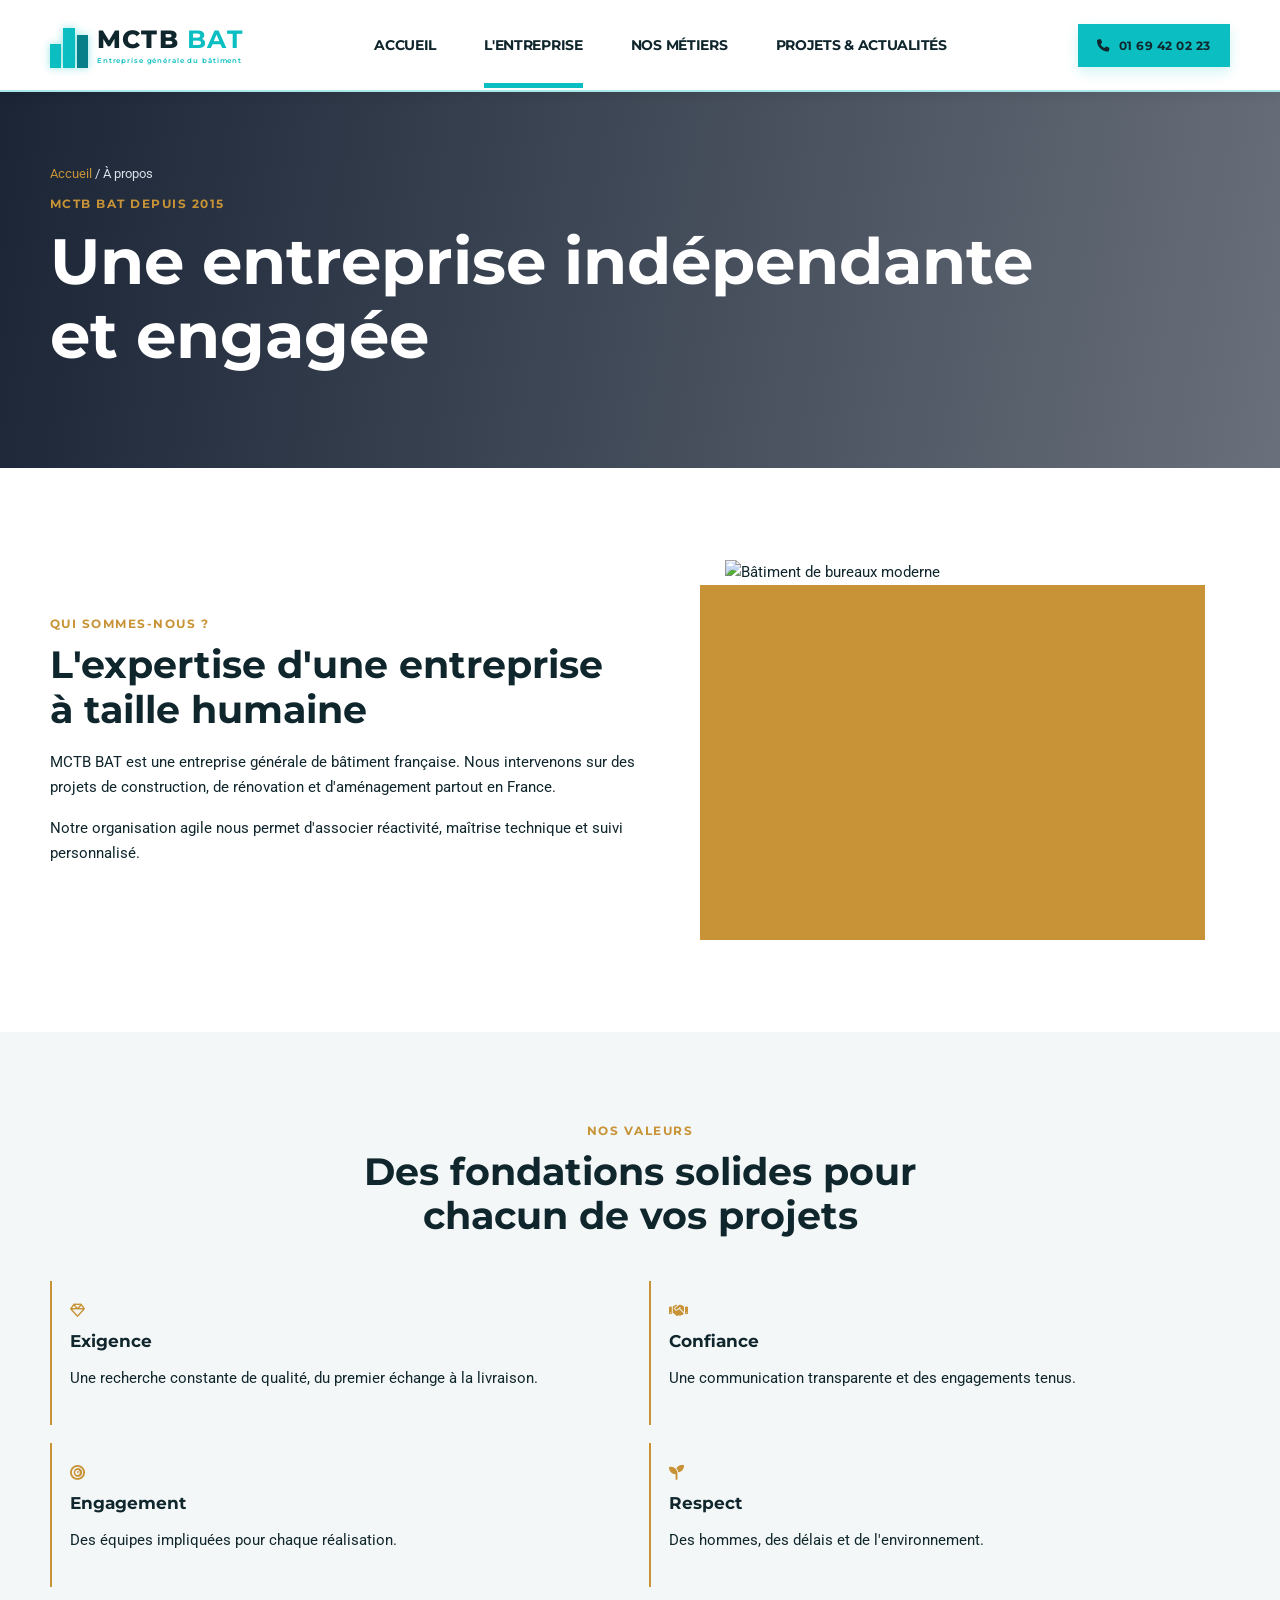
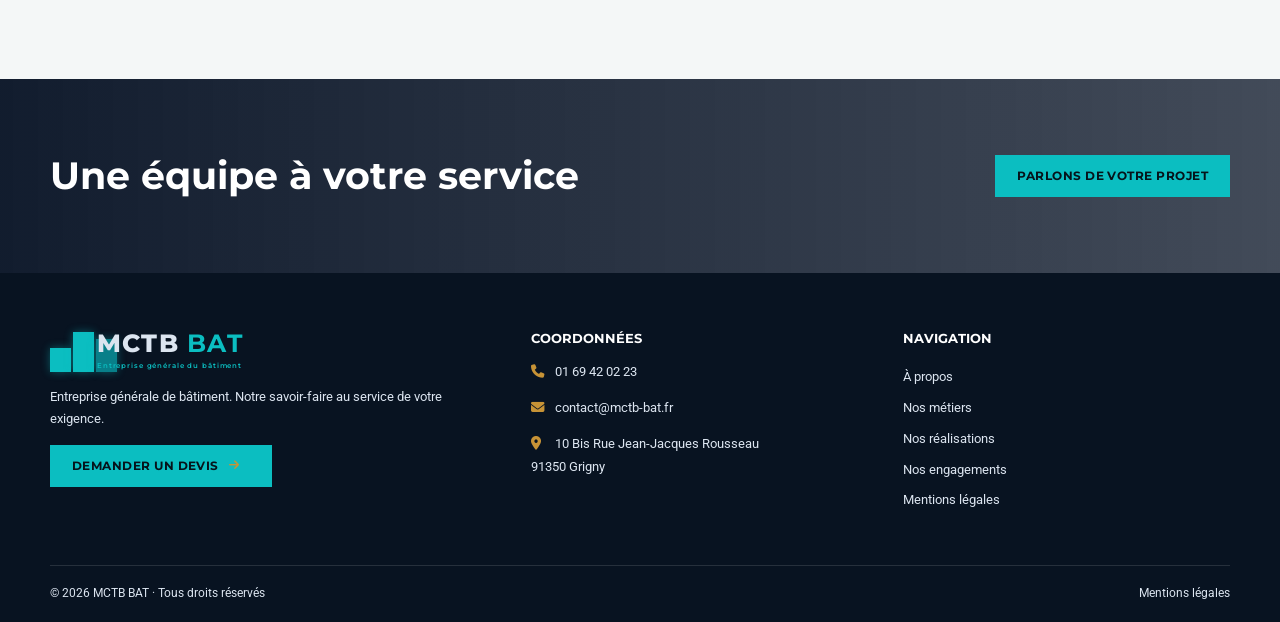
==== a-propos.html @ 72ede89d "mon premier commit" ====
<!doctype html><html lang="fr"><head><meta charset="utf-8"><meta name="viewport" content="width=device-width,initial-scale=1"><title>À propos | MCTB BAT</title><link href="https://fonts.googleapis.com/css2?family=Montserrat:wght@500;600;700;800&family=Roboto:wght@400;500;700&display=swap" rel="stylesheet"><link rel="stylesheet" href="https://cdnjs.cloudflare.com/ajax/libs/font-awesome/6.5.2/css/all.min.css"><link rel="stylesheet" href="assets/css/style.css"></head><body data-page="a-propos.html"><div data-header></div><main><section class="page-hero"><div class="container"><p class="breadcrumb"><a href="index.html">Accueil</a> / À propos</p><span class="eyebrow">MCTB BAT depuis 2015</span><h1>Une entreprise indépendante<br>et engagée</h1></div></section><section class="section"><div class="container intro reveal"><div><span class="eyebrow">Qui sommes-nous ?</span><h2>L'expertise d'une entreprise à taille humaine</h2><p>MCTB BAT est une entreprise générale de bâtiment française. Nous intervenons sur des projets de construction, de rénovation et d'aménagement partout en France.</p><p>Notre organisation agile nous permet d'associer réactivité, maîtrise technique et suivi personnalisé.</p></div><div class="photo-frame"><img src="https://images.unsplash.com/photo-1486406146926-c627a92ad1ab?auto=format&fit=crop&w=900&q=80" alt="Bâtiment de bureaux moderne"></div></div></section><section class="section alt"><div class="container"><div class="section-head"><span class="eyebrow">Nos valeurs</span><h2>Des fondations solides pour chacun de vos projets</h2></div><div class="values reveal"><article class="value"><i class="fa-regular fa-gem"></i><h3>Exigence</h3><p>Une recherche constante de qualité, du premier échange à la livraison.</p></article><article class="value"><i class="fa-solid fa-handshake"></i><h3>Confiance</h3><p>Une communication transparente et des engagements tenus.</p></article><article class="value"><i class="fa-solid fa-bullseye"></i><h3>Engagement</h3><p>Des équipes impliquées pour chaque réalisation.</p></article><article class="value"><i class="fa-solid fa-seedling"></i><h3>Respect</h3><p>Des hommes, des délais et de l'environnement.</p></article></div></div></section><section class="cta"><div class="container cta-wrap"><h2>Une équipe à votre service</h2><a class="btn primary" href="contact.html">Parlons de votre projet</a></div></section></main><div data-footer></div><script src="assets/js/app.js"></script></body></html>
---- assets/css/style.css ----
:root{--navy:#06131a;--blue:#0bbec1;--gold:#c79336;--white:#fff;--light:#f4f7f7;--ink:#10262d;--muted:#607176;--line:#dce6e6;--shadow:0 15px 35px rgba(3,22,29,.12)}*{box-sizing:border-box}html{scroll-behavior:smooth}body{margin:0;color:var(--ink);font:15px/1.7 Roboto,Arial,sans-serif;background:#fff}h1,h2,h3,h4,.brand{font-family:Montserrat,Arial,sans-serif;line-height:1.16}h1{font-size:clamp(2.3rem,5vw,4.8rem);margin:.2em 0 .36em}h2{font-size:clamp(1.75rem,3vw,2.8rem);margin:.1em 0 .45em}h3{font-size:1.08rem;margin:.4em 0}a{color:inherit;text-decoration:none}img{max-width:100%;display:block}.container{width:min(1180px,calc(100% - 40px));margin:auto}.eyebrow{display:block;color:var(--gold);font:700 .72rem Montserrat;letter-spacing:.13em;text-transform:uppercase;margin-bottom:12px}.section{padding:92px 0}.section.alt{background:var(--light)}.section-head{max-width:660px;margin:0 auto 42px;text-align:center}.btn{display:inline-flex;align-items:center;gap:10px;padding:13px 21px;border:1px solid transparent;font:700 .72rem Montserrat;letter-spacing:.04em;text-transform:uppercase;cursor:pointer;transition:.25s}.btn:hover{transform:translateY(-3px);box-shadow:0 10px 20px rgba(0,0,0,.18)}.btn.primary{background:var(--blue);color:var(--navy)}.btn.outline{border-color:var(--gold);color:#fff}.btn.dark{border-color:var(--blue);color:var(--navy)}
.site-header{position:fixed;z-index:20;top:0;width:100%;height:76px;background:#fff;box-shadow:0 3px 16px rgba(3,22,29,.1)}.nav-wrap{height:100%;display:flex;align-items:center;justify-content:space-between;gap:18px}.brand{display:flex;align-items:center;gap:9px;font-size:1.3rem;font-weight:800;white-space:nowrap;letter-spacing:.05em}.brand-mark{width:32px;height:38px;display:grid;grid-template-columns:repeat(3,1fr);gap:2px;align-items:end}.brand-mark i{display:block;background:var(--blue);box-shadow:0 0 8px rgba(11,190,193,.42)}.brand-mark i:nth-child(1){height:19px}.brand-mark i:nth-child(2){height:33px}.brand-mark i:nth-child(3){height:27px;background:#087f89}.brand b{color:var(--blue)}.brand small{display:block;color:var(--blue);font:600 .38rem Montserrat;letter-spacing:.13em;margin-top:3px}.nav-links{display:flex;align-items:center;gap:21px;font:700 .59rem Montserrat;text-transform:uppercase}.nav-links a{padding:28px 0 25px;border-bottom:3px solid transparent}.nav-links a.active{border-color:var(--blue)}.header-phone{background:var(--blue);padding:10px 13px;font:700 .65rem Montserrat;white-space:nowrap}.nav-toggle{display:none;border:0;background:transparent;font-size:1.5rem;color:var(--navy)}
.site-header{height:92px;border-bottom:2px solid rgba(11,190,193,.35);box-shadow:0 2px 12px rgba(3,22,29,.08)}.nav-wrap{gap:30px}.brand{font-size:1.55rem}.brand-mark{width:38px;height:45px}.brand-mark i:nth-child(1){height:24px}.brand-mark i:nth-child(2){height:40px}.brand-mark i:nth-child(3){height:33px}.brand small{font-size:.42rem}.nav-links{flex:1;justify-content:center;gap:48px;font-size:.9rem;letter-spacing:-.02em}.nav-links a{padding:34px 0 29px;border-bottom-width:5px}.header-phone{padding:14px 19px;font-size:.78rem;letter-spacing:.04em;box-shadow:0 5px 12px rgba(11,190,193,.18)}.header-phone i{margin-right:6px}.hero{padding-top:92px}.page-hero{padding-top:166px}@media(max-width:1000px){.nav-links{gap:22px;font-size:.72rem}}@media(max-width:680px){.site-header{height:66px}.hero{padding-top:66px}.page-hero{padding-top:125px}}
.hero{position:relative;isolation:isolate;min-height:800px;padding-top:76px;display:flex;align-items:center;overflow:hidden;color:#fff;background:#0D182A}.hero:before{content:'';position:absolute;z-index:-1;inset:0;background:linear-gradient(90deg,rgba(7,17,30,.96) 0%,rgba(7,17,30,.82) 38%,rgba(7,17,30,.24) 72%),var(--hero-image) center/cover;transition:.55s}.hero-content{max-width:760px;padding-bottom:80px}.hero h1{font-size:clamp(3.2rem,5.8vw,6rem);letter-spacing:-.05em}.hero p{max-width:580px;color:#e8edf5;font-size:1.18rem}.hero .accent{color:var(--gold)}.hero-actions{display:flex;gap:18px;flex-wrap:wrap;margin-top:30px}.stats{background:var(--navy);color:#fff}.stats-grid{display:grid;grid-template-columns:repeat(4,1fr)}.stat{padding:25px;border-right:1px solid rgba(255,255,255,.16);display:flex;gap:14px;align-items:center}.stat i{color:var(--gold);font-size:1.45rem}.stat strong{display:block;font:800 .84rem Montserrat}.stat span{font-size:.76rem;color:#c8d1dc}.hero+.stats{margin-top:-132px;position:relative;z-index:2;background:transparent}.hero+.stats .stat{margin:0 8px;min-height:120px;border:1px solid rgba(255,255,255,.35);border-radius:16px;background:rgba(13,24,42,.86);backdrop-filter:blur(6px)}
.intro{display:grid;grid-template-columns:1.05fr .95fr;gap:65px;align-items:center}.photo-frame{position:relative;padding:0 0 25px 25px}.photo-frame:before{content:'';position:absolute;inset:25px 25px 0 0;background:var(--gold);z-index:-1}.photo-frame img{width:100%;height:355px;object-fit:cover}.cards{display:grid;grid-template-columns:repeat(3,1fr);gap:20px}.service-card{min-height:245px;padding:28px 22px;border:1px solid var(--line);background:#fff;transition:.25s}.service-card:hover{transform:translateY(-7px);box-shadow:var(--shadow);border-color:var(--gold)}.service-card i{font-size:2rem;color:var(--gold)}.service-card p,.project-card p{font-size:.87rem;color:var(--muted)}.project-grid{display:grid;grid-template-columns:repeat(3,1fr);gap:22px}.project-card{background:#fff;box-shadow:0 5px 18px rgba(13,24,42,.08);overflow:hidden}.project-card img{width:100%;height:220px;object-fit:cover;transition:.4s}.project-card:hover img{transform:scale(1.05)}.project-card .project-copy{padding:19px}.tag{font:700 .62rem Montserrat;letter-spacing:.08em;text-transform:uppercase;color:var(--gold)}.project-card h3{font-size:1rem}.inline-link{font:700 .72rem Montserrat;text-transform:uppercase;color:var(--navy)}.inline-link i{color:var(--gold);margin-left:4px}.commitments{display:grid;grid-template-columns:repeat(4,1fr);gap:25px}.commitment{text-align:center}.commitment i{font-size:1.8rem;color:var(--gold)}.commitment p{font-size:.86rem;color:var(--muted)}.cta{background:linear-gradient(90deg,rgba(13,24,42,.98),rgba(13,24,42,.78)),url('https://images.unsplash.com/photo-1541888946425-d81bb19240f5?auto=format&fit=crop&w=1800&q=80') center/cover;color:#fff;padding:75px 0}.cta-wrap{display:flex;align-items:center;justify-content:space-between;gap:30px}.cta h2{margin:0;max-width:650px}
.about-showcase{padding:110px 0 0;background:#fff}.about-showcase .intro{padding-bottom:85px;grid-template-columns:.9fr 1.1fr;gap:72px}.about-copy{max-width:510px}.about-copy h2{font-size:clamp(2.3rem,3.6vw,4rem);letter-spacing:-.05em}.about-copy p{font-size:1.18rem;max-width:465px;margin:25px 0 32px}.about-visuals{position:relative;min-height:500px;padding:25px 35px 0 0}.about-visuals:before{content:'';position:absolute;inset:0 0 0 30px;border:2px solid var(--gold);z-index:0}.about-main-photo{position:relative;z-index:1;height:435px;background:var(--navy);padding:24px 0 0 24px}.about-main-photo img{width:100%;height:100%;object-fit:cover}.about-detail-photo{position:absolute;z-index:2;right:-55px;bottom:0;width:200px;height:275px;object-fit:cover;border:7px solid #fff}.about-proof-band{background:var(--navy);color:#fff}.about-proofs{display:grid;grid-template-columns:repeat(3,1fr);padding:25px 0}.about-proofs>div{display:flex;justify-content:center;align-items:center;gap:22px;border-right:1px solid var(--gold)}.about-proofs>div:last-child{border:0}.about-proofs i{font-size:2.5rem;color:var(--gold)}.about-proofs span{text-transform:uppercase;font:500 1rem Montserrat;letter-spacing:.06em}.about-proofs b{display:block;font-size:1.45rem}.cards{display:grid;grid-template-columns:repeat(3,1fr);gap:20px}.service-card{min-height:245px;padding:28px 22px;border:1px solid var(--line);background:#fff;transition:.25s}
.expertise-section{background:var(--light)}.expertise-heading{display:flex;justify-content:space-between;align-items:end;gap:50px;margin-bottom:42px}.expertise-heading h2{font-size:clamp(2.2rem,3.4vw,3.7rem);letter-spacing:-.05em}.expertise-heading p{max-width:370px;margin:0 0 10px;color:var(--muted)}.expertise-grid{display:grid;grid-template-columns:repeat(3,1fr);gap:18px}.expertise-card{position:relative;min-height:440px;overflow:hidden;color:#fff;background:var(--navy);isolation:isolate}.expertise-card:before{content:'';position:absolute;inset:0;z-index:-1;background:linear-gradient(0deg,rgba(7,17,30,.94),rgba(7,17,30,.05) 75%)}.expertise-card img{position:absolute;inset:0;z-index:-2;width:100%;height:100%;object-fit:cover;transition:transform .55s}.expertise-card:hover img{transform:scale(1.08)}.expertise-card>div{position:absolute;bottom:0;padding:28px}.expertise-card span{font:700 .75rem Montserrat;color:var(--gold);letter-spacing:.1em}.expertise-card h3{font-size:1.6rem}.expertise-card p{min-height:50px;margin:0 0 17px;font-size:.9rem}.expertise-card b{font:700 .7rem Montserrat;text-transform:uppercase;letter-spacing:.06em}.expertise-card b i{color:var(--gold);margin-left:8px}.expertise-action{text-align:center;margin-top:35px}
.page-hero{padding:150px 0 72px;background:linear-gradient(100deg,rgba(13,24,42,.95),rgba(13,24,42,.62)),url('https://images.unsplash.com/photo-1486406146926-c627a92ad1ab?auto=format&fit=crop&w=1800&q=80') center/cover;color:white}.breadcrumb{font-size:.8rem;color:#d8e0ea}.breadcrumb a{color:var(--gold)}.split{display:grid;grid-template-columns:1fr 1fr;gap:60px;align-items:start}.values{display:grid;grid-template-columns:1fr 1fr;gap:18px}.value{padding:18px;border-left:2px solid var(--gold);background:var(--light)}.value i{color:var(--gold)}.filter-bar{display:flex;flex-wrap:wrap;justify-content:center;gap:8px;margin-bottom:35px}.filter-bar button{border:0;background:#fff;padding:9px 13px;font:700 .65rem Montserrat;text-transform:uppercase;cursor:pointer}.filter-bar button.active,.filter-bar button:hover{background:var(--gold)}.large-project{display:grid;grid-template-columns:1.15fr .85fr;gap:45px}.large-project>img{width:100%;height:440px;object-fit:cover}.detail-list{list-style:none;padding:0;border-top:1px solid var(--line)}.detail-list li{padding:12px 0;border-bottom:1px solid var(--line);display:flex;justify-content:space-between}.detail-list b{font-family:Montserrat}.article-grid{display:grid;grid-template-columns:repeat(3,1fr);gap:22px}.article{border:1px solid var(--line);background:#fff}.article img{height:190px;width:100%;object-fit:cover}.article div{padding:20px}.article time{font-size:.72rem;color:var(--gold);font-weight:700}.contact-grid{display:grid;grid-template-columns:.8fr 1.2fr;gap:35px}.contact-info{background:var(--navy);padding:38px;color:#fff}.contact-info a,.contact-info p{display:block;border-bottom:1px solid rgba(255,255,255,.15);padding:14px 0;margin:0}.contact-info i{color:var(--gold);width:24px}.contact-form{padding:35px;background:var(--light)}.form-row{display:grid;grid-template-columns:1fr 1fr;gap:15px}.field{margin-bottom:14px}.field label{display:block;font:700 .7rem Montserrat;text-transform:uppercase;margin-bottom:5px}.field input,.field textarea{width:100%;padding:12px;border:1px solid #d8dde5;background:white;font:inherit}.field textarea{min-height:120px;resize:vertical}.form-message{margin:12px 0 0;color:#297b45;font-weight:700}.map{background:linear-gradient(rgba(13,24,42,.52),rgba(13,24,42,.52)),url('https://images.unsplash.com/photo-1558618666-fcd25c85cd64?auto=format&fit=crop&w=1800&q=80') center/cover;color:#fff;text-align:center;padding:100px 25px}.legal h2{font-size:1.4rem;margin-top:38px}.legal p{color:#586579}
.site-footer{background:#081321;color:#dce5f0}.footer-top{padding:54px 0 34px;display:grid;grid-template-columns:1.2fr .9fr .9fr;gap:45px}.site-footer h3{color:#fff;font-size:.8rem;text-transform:uppercase}.site-footer p,.site-footer li{font-size:.84rem}.site-footer ul{list-style:none;padding:0}.site-footer li{padding:4px 0}.site-footer i{color:var(--gold);width:21px}.footer-bottom{border-top:1px solid rgba(255,255,255,.12);padding:18px 0;display:flex;justify-content:space-between;font-size:.72rem}.reveal{opacity:0;transform:translateY(18px);transition:.6s}.reveal.visible{opacity:1;transform:none}
@media(max-width:900px){.nav-links{gap:12px;font-size:.52rem}.header-phone{display:none}.cards,.project-grid{grid-template-columns:repeat(2,1fr)}.stats-grid{grid-template-columns:repeat(2,1fr)}.commitments{grid-template-columns:repeat(2,1fr)}.footer-top{grid-template-columns:1fr 1fr}.large-project{gap:25px}}@media(max-width:680px){.site-header{height:66px}.nav-links{display:none;position:absolute;top:66px;left:0;right:0;background:#fff;padding:8px 20px;box-shadow:0 10px 15px rgba(0,0,0,.1)}.nav-links.open{display:flex;flex-direction:column;align-items:stretch}.nav-links a{padding:12px 0;border-bottom:1px solid var(--line)}.nav-toggle{display:block}.hero{padding-top:66px;min-height:650px}.section{padding:60px 0}.intro,.split,.large-project,.contact-grid{grid-template-columns:1fr;gap:32px}.cards,.project-grid,.article-grid{grid-template-columns:1fr}.stats-grid{grid-template-columns:1fr 1fr}.stat{padding:16px 10px}.cta-wrap,.footer-bottom{align-items:flex-start;flex-direction:column}.footer-top{grid-template-columns:1fr;gap:20px}.form-row{grid-template-columns:1fr}.page-hero{padding:125px 0 55px}.large-project>img{height:280px}.photo-frame img{height:280px}}
@media(max-width:900px){.about-showcase .intro{grid-template-columns:1fr;gap:45px}.about-copy{max-width:650px}.about-visuals{max-width:680px;width:calc(100% - 55px)}}@media(max-width:680px){.about-showcase{padding-top:70px}.about-showcase .intro{padding-bottom:55px}.about-copy h2{font-size:2.55rem}.about-copy p{font-size:1rem}.about-visuals{min-height:335px;width:calc(100% - 25px);padding:14px 20px 0 0}.about-main-photo{height:290px;padding:14px 0 0 14px}.about-detail-photo{width:115px;height:145px;right:-18px;border-width:4px}.about-proofs{grid-template-columns:1fr;padding:5px 0}.about-proofs>div{justify-content:flex-start;padding:16px 20px;border-right:0;border-bottom:1px solid rgba(246,166,35,.45)}.about-proofs>div:last-child{border-bottom:0}.about-proofs i{font-size:1.8rem}.about-proofs b{font-size:1.05rem}.about-proofs span{font-size:.72rem}}
@media(max-width:900px){.expertise-heading{align-items:start;flex-direction:column;gap:12px}.expertise-grid{grid-template-columns:1fr 1fr}.expertise-card:last-child{grid-column:1/-1;min-height:330px}}@media(max-width:680px){.expertise-grid{grid-template-columns:1fr}.expertise-card,.expertise-card:last-child{grid-column:auto;min-height:360px}.expertise-heading h2{font-size:2.45rem}}
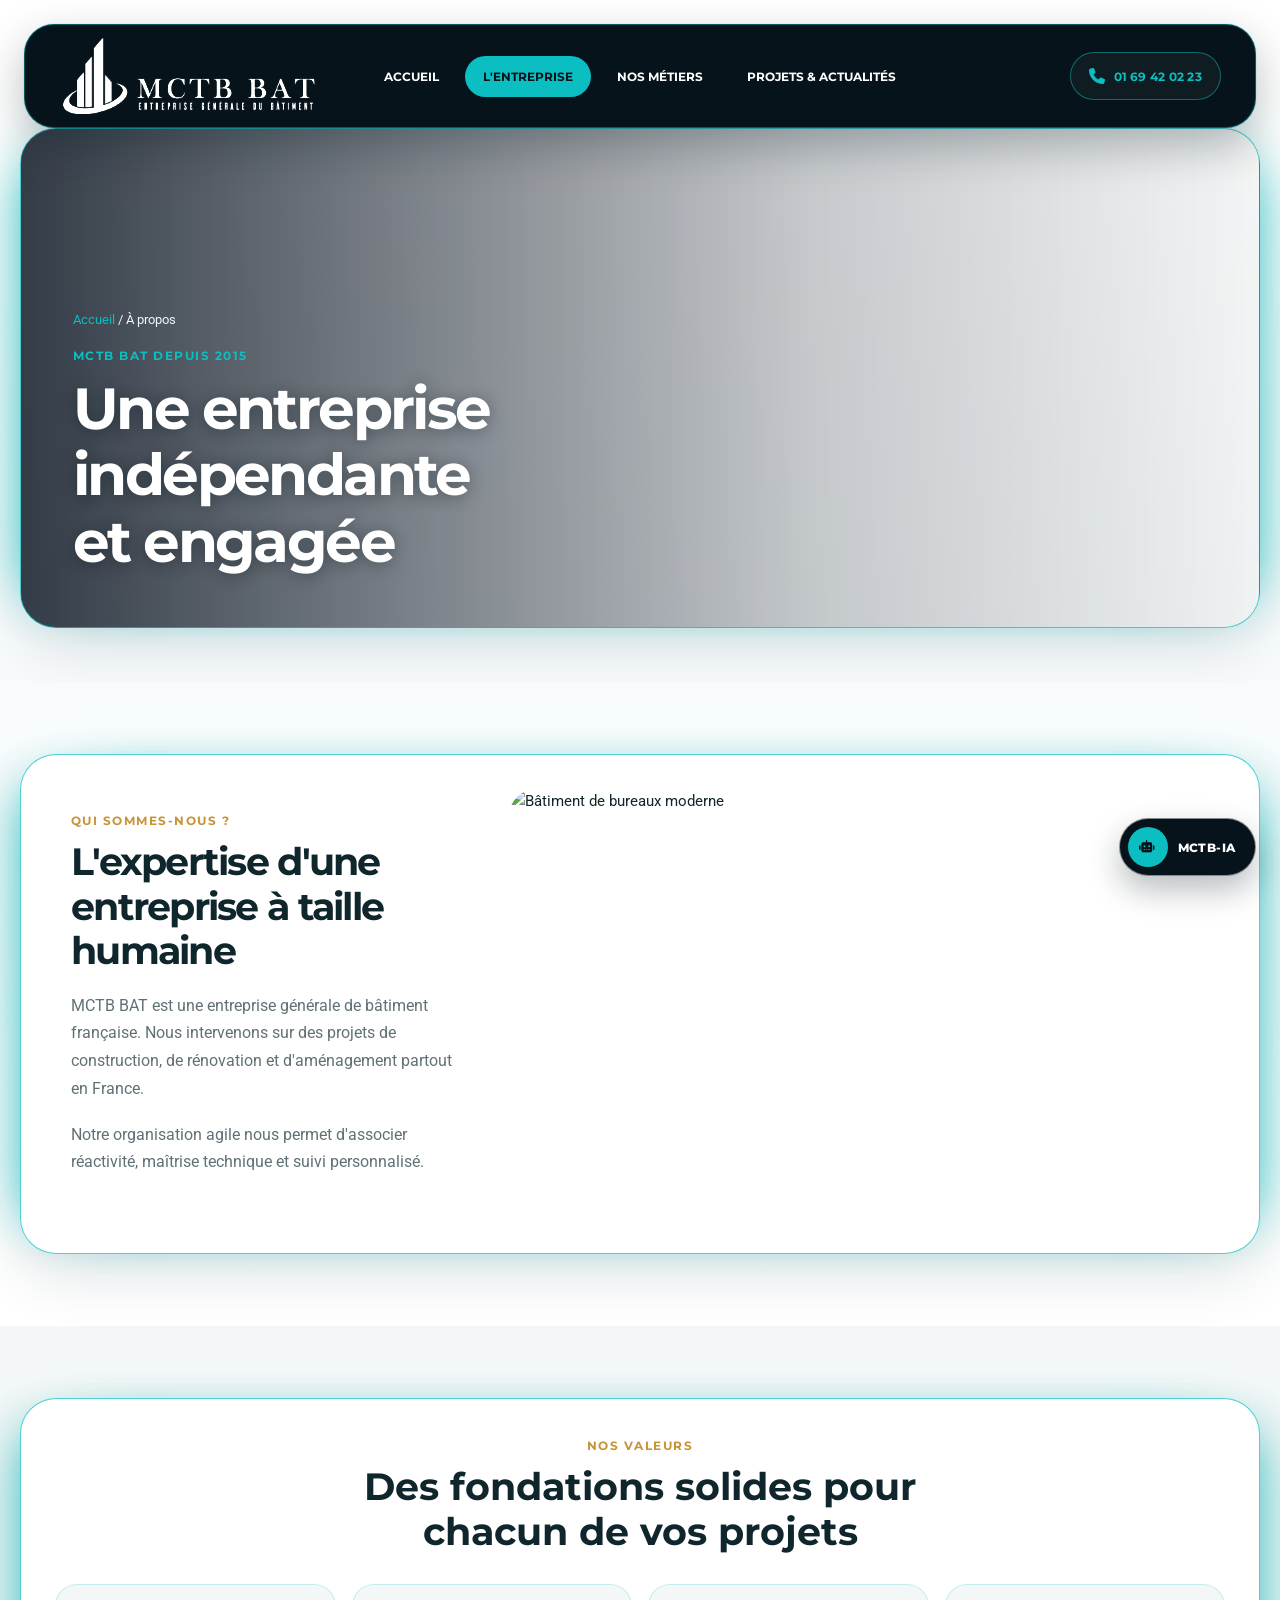
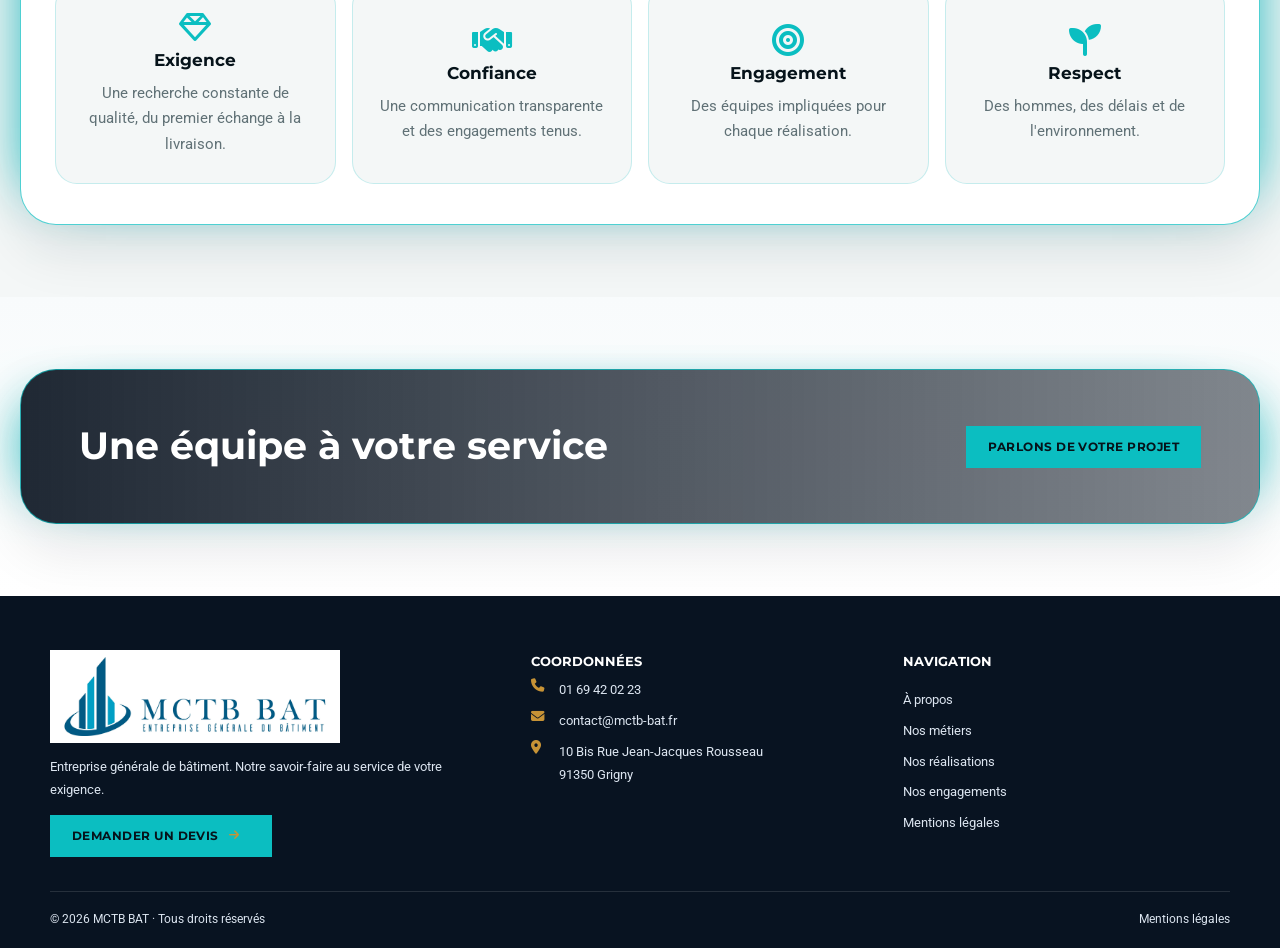
==== commit 524ffec6: "feat: modernize MCTB BAT responsive site" ====
--- a/a-propos.html
+++ b/a-propos.html
@@ -1 +1,77 @@
-<!doctype html><html lang="fr"><head><meta charset="utf-8"><meta name="viewport" content="width=device-width,initial-scale=1"><title>À propos | MCTB BAT</title><link href="https://fonts.googleapis.com/css2?family=Montserrat:wght@500;600;700;800&family=Roboto:wght@400;500;700&display=swap" rel="stylesheet"><link rel="stylesheet" href="https://cdnjs.cloudflare.com/ajax/libs/font-awesome/6.5.2/css/all.min.css"><link rel="stylesheet" href="assets/css/style.css"></head><body data-page="a-propos.html"><div data-header></div><main><section class="page-hero"><div class="container"><p class="breadcrumb"><a href="index.html">Accueil</a> / À propos</p><span class="eyebrow">MCTB BAT depuis 2015</span><h1>Une entreprise indépendante<br>et engagée</h1></div></section><section class="section"><div class="container intro reveal"><div><span class="eyebrow">Qui sommes-nous ?</span><h2>L'expertise d'une entreprise à taille humaine</h2><p>MCTB BAT est une entreprise générale de bâtiment française. Nous intervenons sur des projets de construction, de rénovation et d'aménagement partout en France.</p><p>Notre organisation agile nous permet d'associer réactivité, maîtrise technique et suivi personnalisé.</p></div><div class="photo-frame"><img src="https://images.unsplash.com/photo-1486406146926-c627a92ad1ab?auto=format&fit=crop&w=900&q=80" alt="Bâtiment de bureaux moderne"></div></div></section><section class="section alt"><div class="container"><div class="section-head"><span class="eyebrow">Nos valeurs</span><h2>Des fondations solides pour chacun de vos projets</h2></div><div class="values reveal"><article class="value"><i class="fa-regular fa-gem"></i><h3>Exigence</h3><p>Une recherche constante de qualité, du premier échange à la livraison.</p></article><article class="value"><i class="fa-solid fa-handshake"></i><h3>Confiance</h3><p>Une communication transparente et des engagements tenus.</p></article><article class="value"><i class="fa-solid fa-bullseye"></i><h3>Engagement</h3><p>Des équipes impliquées pour chaque réalisation.</p></article><article class="value"><i class="fa-solid fa-seedling"></i><h3>Respect</h3><p>Des hommes, des délais et de l'environnement.</p></article></div></div></section><section class="cta"><div class="container cta-wrap"><h2>Une équipe à votre service</h2><a class="btn primary" href="contact.html">Parlons de votre projet</a></div></section></main><div data-footer></div><script src="assets/js/app.js"></script></body></html>
+<!doctype html>
+<html lang="fr">
+<head>
+  <meta charset="utf-8">
+  <meta name="viewport" content="width=device-width,initial-scale=1">
+  <title>À propos | MCTB BAT</title>
+  <link href="https://fonts.googleapis.com/css2?family=Montserrat:wght@500;600;700;800&family=Roboto:wght@400;500;700&display=swap" rel="stylesheet">
+  <link rel="stylesheet" href="https://cdnjs.cloudflare.com/ajax/libs/font-awesome/6.5.2/css/all.min.css">
+  <link rel="stylesheet" href="assets/css/style.css?v=header-ai-palette-v3">
+</head>
+<body data-page="a-propos.html">
+  <div data-header></div>
+  <main>
+    <section class="page-hero company-hero">
+      <div class="container">
+        <p class="breadcrumb"><a href="index.html">Accueil</a> / À propos</p>
+        <span class="eyebrow">MCTB BAT depuis 2015</span>
+        <h1>Une entreprise indépendante<br>et engagée</h1>
+      </div>
+    </section>
+
+    <section class="section company-story">
+      <div class="container intro reveal company-story-card">
+        <div class="company-story-copy">
+          <span class="eyebrow">Qui sommes-nous ?</span>
+          <h2>L'expertise d'une entreprise à taille humaine</h2>
+          <p>MCTB BAT est une entreprise générale de bâtiment française. Nous intervenons sur des projets de construction, de rénovation et d'aménagement partout en France.</p>
+          <p>Notre organisation agile nous permet d'associer réactivité, maîtrise technique et suivi personnalisé.</p>
+        </div>
+        <div class="photo-frame">
+          <img src="https://images.unsplash.com/photo-1486406146926-c627a92ad1ab?auto=format&fit=crop&w=1800&q=90" alt="Bâtiment de bureaux moderne">
+        </div>
+      </div>
+    </section>
+
+    <section class="section alt company-values">
+      <div class="container">
+        <div class="section-head">
+          <span class="eyebrow">Nos valeurs</span>
+          <h2>Des fondations solides pour chacun de vos projets</h2>
+        </div>
+        <div class="values reveal">
+          <article class="value">
+            <i class="fa-regular fa-gem"></i>
+            <h3>Exigence</h3>
+            <p>Une recherche constante de qualité, du premier échange à la livraison.</p>
+          </article>
+          <article class="value">
+            <i class="fa-solid fa-handshake"></i>
+            <h3>Confiance</h3>
+            <p>Une communication transparente et des engagements tenus.</p>
+          </article>
+          <article class="value">
+            <i class="fa-solid fa-bullseye"></i>
+            <h3>Engagement</h3>
+            <p>Des équipes impliquées pour chaque réalisation.</p>
+          </article>
+          <article class="value">
+            <i class="fa-solid fa-seedling"></i>
+            <h3>Respect</h3>
+            <p>Des hommes, des délais et de l'environnement.</p>
+          </article>
+        </div>
+      </div>
+    </section>
+
+    <section class="cta company-cta">
+      <div class="container cta-wrap">
+        <h2>Une équipe à votre service</h2>
+        <a class="btn primary" href="contact.html">Parlons de votre projet</a>
+      </div>
+    </section>
+  </main>
+  <div data-footer></div>
+  <script src="assets/js/app.js?v=header-ai-palette-v3"></script>
+</body>
+</html>
--- a/assets/css/style.css
+++ b/assets/css/style.css
@@ -1,12 +1,979 @@
-:root{--navy:#06131a;--blue:#0bbec1;--gold:#c79336;--white:#fff;--light:#f4f7f7;--ink:#10262d;--muted:#607176;--line:#dce6e6;--shadow:0 15px 35px rgba(3,22,29,.12)}*{box-sizing:border-box}html{scroll-behavior:smooth}body{margin:0;color:var(--ink);font:15px/1.7 Roboto,Arial,sans-serif;background:#fff}h1,h2,h3,h4,.brand{font-family:Montserrat,Arial,sans-serif;line-height:1.16}h1{font-size:clamp(2.3rem,5vw,4.8rem);margin:.2em 0 .36em}h2{font-size:clamp(1.75rem,3vw,2.8rem);margin:.1em 0 .45em}h3{font-size:1.08rem;margin:.4em 0}a{color:inherit;text-decoration:none}img{max-width:100%;display:block}.container{width:min(1180px,calc(100% - 40px));margin:auto}.eyebrow{display:block;color:var(--gold);font:700 .72rem Montserrat;letter-spacing:.13em;text-transform:uppercase;margin-bottom:12px}.section{padding:92px 0}.section.alt{background:var(--light)}.section-head{max-width:660px;margin:0 auto 42px;text-align:center}.btn{display:inline-flex;align-items:center;gap:10px;padding:13px 21px;border:1px solid transparent;font:700 .72rem Montserrat;letter-spacing:.04em;text-transform:uppercase;cursor:pointer;transition:.25s}.btn:hover{transform:translateY(-3px);box-shadow:0 10px 20px rgba(0,0,0,.18)}.btn.primary{background:var(--blue);color:var(--navy)}.btn.outline{border-color:var(--gold);color:#fff}.btn.dark{border-color:var(--blue);color:var(--navy)}
-.site-header{position:fixed;z-index:20;top:0;width:100%;height:76px;background:#fff;box-shadow:0 3px 16px rgba(3,22,29,.1)}.nav-wrap{height:100%;display:flex;align-items:center;justify-content:space-between;gap:18px}.brand{display:flex;align-items:center;gap:9px;font-size:1.3rem;font-weight:800;white-space:nowrap;letter-spacing:.05em}.brand-mark{width:32px;height:38px;display:grid;grid-template-columns:repeat(3,1fr);gap:2px;align-items:end}.brand-mark i{display:block;background:var(--blue);box-shadow:0 0 8px rgba(11,190,193,.42)}.brand-mark i:nth-child(1){height:19px}.brand-mark i:nth-child(2){height:33px}.brand-mark i:nth-child(3){height:27px;background:#087f89}.brand b{color:var(--blue)}.brand small{display:block;color:var(--blue);font:600 .38rem Montserrat;letter-spacing:.13em;margin-top:3px}.nav-links{display:flex;align-items:center;gap:21px;font:700 .59rem Montserrat;text-transform:uppercase}.nav-links a{padding:28px 0 25px;border-bottom:3px solid transparent}.nav-links a.active{border-color:var(--blue)}.header-phone{background:var(--blue);padding:10px 13px;font:700 .65rem Montserrat;white-space:nowrap}.nav-toggle{display:none;border:0;background:transparent;font-size:1.5rem;color:var(--navy)}
-.site-header{height:92px;border-bottom:2px solid rgba(11,190,193,.35);box-shadow:0 2px 12px rgba(3,22,29,.08)}.nav-wrap{gap:30px}.brand{font-size:1.55rem}.brand-mark{width:38px;height:45px}.brand-mark i:nth-child(1){height:24px}.brand-mark i:nth-child(2){height:40px}.brand-mark i:nth-child(3){height:33px}.brand small{font-size:.42rem}.nav-links{flex:1;justify-content:center;gap:48px;font-size:.9rem;letter-spacing:-.02em}.nav-links a{padding:34px 0 29px;border-bottom-width:5px}.header-phone{padding:14px 19px;font-size:.78rem;letter-spacing:.04em;box-shadow:0 5px 12px rgba(11,190,193,.18)}.header-phone i{margin-right:6px}.hero{padding-top:92px}.page-hero{padding-top:166px}@media(max-width:1000px){.nav-links{gap:22px;font-size:.72rem}}@media(max-width:680px){.site-header{height:66px}.hero{padding-top:66px}.page-hero{padding-top:125px}}
-.hero{position:relative;isolation:isolate;min-height:800px;padding-top:76px;display:flex;align-items:center;overflow:hidden;color:#fff;background:#0D182A}.hero:before{content:'';position:absolute;z-index:-1;inset:0;background:linear-gradient(90deg,rgba(7,17,30,.96) 0%,rgba(7,17,30,.82) 38%,rgba(7,17,30,.24) 72%),var(--hero-image) center/cover;transition:.55s}.hero-content{max-width:760px;padding-bottom:80px}.hero h1{font-size:clamp(3.2rem,5.8vw,6rem);letter-spacing:-.05em}.hero p{max-width:580px;color:#e8edf5;font-size:1.18rem}.hero .accent{color:var(--gold)}.hero-actions{display:flex;gap:18px;flex-wrap:wrap;margin-top:30px}.stats{background:var(--navy);color:#fff}.stats-grid{display:grid;grid-template-columns:repeat(4,1fr)}.stat{padding:25px;border-right:1px solid rgba(255,255,255,.16);display:flex;gap:14px;align-items:center}.stat i{color:var(--gold);font-size:1.45rem}.stat strong{display:block;font:800 .84rem Montserrat}.stat span{font-size:.76rem;color:#c8d1dc}.hero+.stats{margin-top:-132px;position:relative;z-index:2;background:transparent}.hero+.stats .stat{margin:0 8px;min-height:120px;border:1px solid rgba(255,255,255,.35);border-radius:16px;background:rgba(13,24,42,.86);backdrop-filter:blur(6px)}
+:root{--navy:#06131a;--blue:#0bbec1;--gold:#c79336;--white:#fff;--light:#f4f7f7;--ink:#10262d;--muted:#607176;--line:#dce6e6;--shadow:0 15px 35px rgba(3,22,29,.12)}*{box-sizing:border-box}html{scroll-behavior:smooth}body{margin:0;overflow-x:hidden;color:var(--ink);font:15px/1.7 Roboto,Arial,sans-serif;background:#fff}h1,h2,h3,h4,.brand{font-family:Montserrat,Arial,sans-serif;line-height:1.16}h1{font-size:clamp(2.3rem,5vw,4.8rem);margin:.2em 0 .36em}h2{font-size:clamp(1.75rem,3vw,2.8rem);margin:.1em 0 .45em}h3{font-size:1.08rem;margin:.4em 0}a{color:inherit;text-decoration:none}img{max-width:100%;display:block}.container{width:min(1180px,calc(100% - 40px));margin:auto}.eyebrow{display:block;color:var(--gold);font:700 .72rem Montserrat;letter-spacing:.13em;text-transform:uppercase;margin-bottom:12px}.section{padding:92px 0}.section.alt{background:var(--light)}.section-head{max-width:660px;margin:0 auto 42px;text-align:center}.btn{display:inline-flex;align-items:center;gap:10px;padding:13px 21px;border:1px solid transparent;font:700 .72rem Montserrat;letter-spacing:.04em;text-transform:uppercase;cursor:pointer;transition:.25s}.btn:hover{transform:translateY(-3px);box-shadow:0 10px 20px rgba(0,0,0,.18)}.btn.primary{background:var(--blue);color:var(--navy)}.btn.outline{border-color:var(--gold);color:#fff}.btn.dark{border-color:var(--blue);color:var(--navy)}
+.site-header{position:fixed;z-index:20;top:0;width:100%;height:76px;background:#fff;box-shadow:0 3px 16px rgba(3,22,29,.1)}.nav-wrap{height:100%;display:flex;align-items:center;justify-content:space-between;gap:18px}.brand{display:flex;align-items:center;flex:0 0 auto}.brand-logo{display:block;width:245px;height:auto}.nav-links{display:flex;align-items:center;gap:21px;font:700 .59rem Montserrat;text-transform:uppercase}.nav-links a{padding:28px 0 25px;border-bottom:3px solid transparent}.nav-links a.active{border-color:var(--blue)}.header-phone{background:var(--blue);padding:10px 13px;font:700 .65rem Montserrat;white-space:nowrap}.nav-toggle{display:none;border:0;background:transparent;font-size:1.5rem;color:var(--navy)}
+.site-header{height:92px;border-bottom:2px solid rgba(11,190,193,.35);box-shadow:0 2px 12px rgba(3,22,29,.08)}.nav-wrap{gap:30px}.nav-links{flex:1;justify-content:center;gap:48px;font-size:.9rem;letter-spacing:-.02em}.nav-links a{padding:34px 0 29px;border-bottom-width:5px}.header-phone{padding:14px 19px;font-size:.78rem;letter-spacing:.04em;box-shadow:0 5px 12px rgba(11,190,193,.18)}.header-phone i{margin-right:6px}.hero{padding-top:92px}.page-hero{padding-top:166px}@media(max-width:1000px){.brand-logo{width:210px}.nav-links{gap:22px;font-size:.72rem}}@media(max-width:680px){.site-header{height:66px}.brand-logo{width:185px}.hero{padding-top:66px}.page-hero{padding-top:125px}}
+.hero{position:relative;isolation:isolate;min-height:800px;padding-top:76px;display:flex;align-items:center;overflow:hidden;color:#fff;background:#0D182A}.hero:before{content:'';position:absolute;z-index:-1;inset:0;background:linear-gradient(90deg,rgba(7,17,30,.96) 0%,rgba(7,17,30,.82) 38%,rgba(7,17,30,.24) 72%),var(--hero-image) center/cover;transition:.55s}.hero-content{max-width:760px;padding-bottom:80px}.hero h1{font-size:clamp(3.2rem,5.8vw,6rem);letter-spacing:-.05em}.hero p{max-width:580px;color:#e8edf5;font-size:1.18rem}.hero .accent{color:var(--gold)}.hero-actions{display:flex;gap:18px;flex-wrap:wrap;margin-top:30px}.stats{position:relative;z-index:2;margin-top:-78px;padding-bottom:78px;background:transparent;color:var(--navy)}.stats-grid{display:grid;grid-template-columns:repeat(3,minmax(0,1fr));grid-auto-rows:1fr}.stat{display:flex;align-items:center;gap:24px;min-width:0;min-height:156px;padding:32px 44px}.stat i{flex:0 0 auto;color:var(--blue);font-size:2.85rem;line-height:1}.stat strong{display:block;font:800 1rem Montserrat}.stat span{display:block;margin-top:3px;color:#30466a;font-size:1rem}.hero+.stats{margin-top:-78px;background:transparent}.stats .stats-grid{width:min(1280px,calc(100% - 64px));max-width:none;margin:0 auto;overflow:hidden;border:1px solid var(--line);border-radius:22px;background:#fff;box-shadow:0 12px 28px rgba(3,22,29,.11)}.stats .stat{border-left:1px solid var(--line)}.stats .stat:first-child{border-left:0}
 .intro{display:grid;grid-template-columns:1.05fr .95fr;gap:65px;align-items:center}.photo-frame{position:relative;padding:0 0 25px 25px}.photo-frame:before{content:'';position:absolute;inset:25px 25px 0 0;background:var(--gold);z-index:-1}.photo-frame img{width:100%;height:355px;object-fit:cover}.cards{display:grid;grid-template-columns:repeat(3,1fr);gap:20px}.service-card{min-height:245px;padding:28px 22px;border:1px solid var(--line);background:#fff;transition:.25s}.service-card:hover{transform:translateY(-7px);box-shadow:var(--shadow);border-color:var(--gold)}.service-card i{font-size:2rem;color:var(--gold)}.service-card p,.project-card p{font-size:.87rem;color:var(--muted)}.project-grid{display:grid;grid-template-columns:repeat(3,1fr);gap:22px}.project-card{background:#fff;box-shadow:0 5px 18px rgba(13,24,42,.08);overflow:hidden}.project-card img{width:100%;height:220px;object-fit:cover;transition:.4s}.project-card:hover img{transform:scale(1.05)}.project-card .project-copy{padding:19px}.tag{font:700 .62rem Montserrat;letter-spacing:.08em;text-transform:uppercase;color:var(--gold)}.project-card h3{font-size:1rem}.inline-link{font:700 .72rem Montserrat;text-transform:uppercase;color:var(--navy)}.inline-link i{color:var(--gold);margin-left:4px}.commitments{display:grid;grid-template-columns:repeat(4,1fr);gap:25px}.commitment{text-align:center}.commitment i{font-size:1.8rem;color:var(--gold)}.commitment p{font-size:.86rem;color:var(--muted)}.cta{background:linear-gradient(90deg,rgba(13,24,42,.98),rgba(13,24,42,.78)),url('https://images.unsplash.com/photo-1541888946425-d81bb19240f5?auto=format&fit=crop&w=1800&q=80') center/cover;color:#fff;padding:75px 0}.cta-wrap{display:flex;align-items:center;justify-content:space-between;gap:30px}.cta h2{margin:0;max-width:650px}
 .about-showcase{padding:110px 0 0;background:#fff}.about-showcase .intro{padding-bottom:85px;grid-template-columns:.9fr 1.1fr;gap:72px}.about-copy{max-width:510px}.about-copy h2{font-size:clamp(2.3rem,3.6vw,4rem);letter-spacing:-.05em}.about-copy p{font-size:1.18rem;max-width:465px;margin:25px 0 32px}.about-visuals{position:relative;min-height:500px;padding:25px 35px 0 0}.about-visuals:before{content:'';position:absolute;inset:0 0 0 30px;border:2px solid var(--gold);z-index:0}.about-main-photo{position:relative;z-index:1;height:435px;background:var(--navy);padding:24px 0 0 24px}.about-main-photo img{width:100%;height:100%;object-fit:cover}.about-detail-photo{position:absolute;z-index:2;right:-55px;bottom:0;width:200px;height:275px;object-fit:cover;border:7px solid #fff}.about-proof-band{background:var(--navy);color:#fff}.about-proofs{display:grid;grid-template-columns:repeat(3,1fr);padding:25px 0}.about-proofs>div{display:flex;justify-content:center;align-items:center;gap:22px;border-right:1px solid var(--gold)}.about-proofs>div:last-child{border:0}.about-proofs i{font-size:2.5rem;color:var(--gold)}.about-proofs span{text-transform:uppercase;font:500 1rem Montserrat;letter-spacing:.06em}.about-proofs b{display:block;font-size:1.45rem}.cards{display:grid;grid-template-columns:repeat(3,1fr);gap:20px}.service-card{min-height:245px;padding:28px 22px;border:1px solid var(--line);background:#fff;transition:.25s}
 .expertise-section{background:var(--light)}.expertise-heading{display:flex;justify-content:space-between;align-items:end;gap:50px;margin-bottom:42px}.expertise-heading h2{font-size:clamp(2.2rem,3.4vw,3.7rem);letter-spacing:-.05em}.expertise-heading p{max-width:370px;margin:0 0 10px;color:var(--muted)}.expertise-grid{display:grid;grid-template-columns:repeat(3,1fr);gap:18px}.expertise-card{position:relative;min-height:440px;overflow:hidden;color:#fff;background:var(--navy);isolation:isolate}.expertise-card:before{content:'';position:absolute;inset:0;z-index:-1;background:linear-gradient(0deg,rgba(7,17,30,.94),rgba(7,17,30,.05) 75%)}.expertise-card img{position:absolute;inset:0;z-index:-2;width:100%;height:100%;object-fit:cover;transition:transform .55s}.expertise-card:hover img{transform:scale(1.08)}.expertise-card>div{position:absolute;bottom:0;padding:28px}.expertise-card span{font:700 .75rem Montserrat;color:var(--gold);letter-spacing:.1em}.expertise-card h3{font-size:1.6rem}.expertise-card p{min-height:50px;margin:0 0 17px;font-size:.9rem}.expertise-card b{font:700 .7rem Montserrat;text-transform:uppercase;letter-spacing:.06em}.expertise-card b i{color:var(--gold);margin-left:8px}.expertise-action{text-align:center;margin-top:35px}
 .page-hero{padding:150px 0 72px;background:linear-gradient(100deg,rgba(13,24,42,.95),rgba(13,24,42,.62)),url('https://images.unsplash.com/photo-1486406146926-c627a92ad1ab?auto=format&fit=crop&w=1800&q=80') center/cover;color:white}.breadcrumb{font-size:.8rem;color:#d8e0ea}.breadcrumb a{color:var(--gold)}.split{display:grid;grid-template-columns:1fr 1fr;gap:60px;align-items:start}.values{display:grid;grid-template-columns:1fr 1fr;gap:18px}.value{padding:18px;border-left:2px solid var(--gold);background:var(--light)}.value i{color:var(--gold)}.filter-bar{display:flex;flex-wrap:wrap;justify-content:center;gap:8px;margin-bottom:35px}.filter-bar button{border:0;background:#fff;padding:9px 13px;font:700 .65rem Montserrat;text-transform:uppercase;cursor:pointer}.filter-bar button.active,.filter-bar button:hover{background:var(--gold)}.large-project{display:grid;grid-template-columns:1.15fr .85fr;gap:45px}.large-project>img{width:100%;height:440px;object-fit:cover}.detail-list{list-style:none;padding:0;border-top:1px solid var(--line)}.detail-list li{padding:12px 0;border-bottom:1px solid var(--line);display:flex;justify-content:space-between}.detail-list b{font-family:Montserrat}.article-grid{display:grid;grid-template-columns:repeat(3,1fr);gap:22px}.article{border:1px solid var(--line);background:#fff}.article img{height:190px;width:100%;object-fit:cover}.article div{padding:20px}.article time{font-size:.72rem;color:var(--gold);font-weight:700}.contact-grid{display:grid;grid-template-columns:.8fr 1.2fr;gap:35px}.contact-info{background:var(--navy);padding:38px;color:#fff}.contact-info a,.contact-info p{display:block;border-bottom:1px solid rgba(255,255,255,.15);padding:14px 0;margin:0}.contact-info i{color:var(--gold);width:24px}.contact-form{padding:35px;background:var(--light)}.form-row{display:grid;grid-template-columns:1fr 1fr;gap:15px}.field{margin-bottom:14px}.field label{display:block;font:700 .7rem Montserrat;text-transform:uppercase;margin-bottom:5px}.field input,.field textarea{width:100%;padding:12px;border:1px solid #d8dde5;background:white;font:inherit}.field textarea{min-height:120px;resize:vertical}.form-message{margin:12px 0 0;color:#297b45;font-weight:700}.map{background:linear-gradient(rgba(13,24,42,.52),rgba(13,24,42,.52)),url('https://images.unsplash.com/photo-1558618666-fcd25c85cd64?auto=format&fit=crop&w=1800&q=80') center/cover;color:#fff;text-align:center;padding:100px 25px}.legal h2{font-size:1.4rem;margin-top:38px}.legal p{color:#586579}
-.site-footer{background:#081321;color:#dce5f0}.footer-top{padding:54px 0 34px;display:grid;grid-template-columns:1.2fr .9fr .9fr;gap:45px}.site-footer h3{color:#fff;font-size:.8rem;text-transform:uppercase}.site-footer p,.site-footer li{font-size:.84rem}.site-footer ul{list-style:none;padding:0}.site-footer li{padding:4px 0}.site-footer i{color:var(--gold);width:21px}.footer-bottom{border-top:1px solid rgba(255,255,255,.12);padding:18px 0;display:flex;justify-content:space-between;font-size:.72rem}.reveal{opacity:0;transform:translateY(18px);transition:.6s}.reveal.visible{opacity:1;transform:none}
-@media(max-width:900px){.nav-links{gap:12px;font-size:.52rem}.header-phone{display:none}.cards,.project-grid{grid-template-columns:repeat(2,1fr)}.stats-grid{grid-template-columns:repeat(2,1fr)}.commitments{grid-template-columns:repeat(2,1fr)}.footer-top{grid-template-columns:1fr 1fr}.large-project{gap:25px}}@media(max-width:680px){.site-header{height:66px}.nav-links{display:none;position:absolute;top:66px;left:0;right:0;background:#fff;padding:8px 20px;box-shadow:0 10px 15px rgba(0,0,0,.1)}.nav-links.open{display:flex;flex-direction:column;align-items:stretch}.nav-links a{padding:12px 0;border-bottom:1px solid var(--line)}.nav-toggle{display:block}.hero{padding-top:66px;min-height:650px}.section{padding:60px 0}.intro,.split,.large-project,.contact-grid{grid-template-columns:1fr;gap:32px}.cards,.project-grid,.article-grid{grid-template-columns:1fr}.stats-grid{grid-template-columns:1fr 1fr}.stat{padding:16px 10px}.cta-wrap,.footer-bottom{align-items:flex-start;flex-direction:column}.footer-top{grid-template-columns:1fr;gap:20px}.form-row{grid-template-columns:1fr}.page-hero{padding:125px 0 55px}.large-project>img{height:280px}.photo-frame img{height:280px}}
+.site-footer{background:#081321;color:#dce5f0}.site-footer .brand{width:max-content;max-width:100%;padding:7px 10px;background:#fff}.site-footer .brand-logo{width:270px;max-width:100%}.footer-top{padding:54px 0 34px;display:grid;grid-template-columns:1.2fr .9fr .9fr;gap:45px}.site-footer h3{color:#fff;font-size:.8rem;text-transform:uppercase}.site-footer p,.site-footer li{font-size:.84rem}.site-footer ul{list-style:none;padding:0}.site-footer li{padding:4px 0}.site-footer i{color:var(--gold);width:21px}.footer-bottom{border-top:1px solid rgba(255,255,255,.12);padding:18px 0;display:flex;justify-content:space-between;font-size:.72rem}.reveal{opacity:0;transform:translateY(18px);transition:.6s}.reveal.visible{opacity:1;transform:none}
+.site-footer .footer-contact-row{display:flex;align-items:flex-start;gap:7px;padding:4px 0;font-size:.84rem;font-style:normal}.footer-nav-mobile,.footer-tagline-mobile{display:none}
+@media(max-width:900px){.nav-links{gap:12px;font-size:.52rem}.header-phone{display:none}.cards,.project-grid{grid-template-columns:repeat(2,1fr)}.stats .stats-grid{width:calc(100% - 40px)}.stats .stat{gap:16px;min-height:138px;padding:24px}.stats .stat i{font-size:2.35rem}.stats .stat strong,.stats .stat span{font-size:.86rem}.commitments{grid-template-columns:repeat(2,1fr)}.footer-top{grid-template-columns:1fr 1fr}.large-project{gap:25px}}@media(max-width:680px){.site-header{height:66px}.nav-links{display:none;position:absolute;top:66px;left:0;right:0;background:#fff;padding:8px 20px;box-shadow:0 10px 15px rgba(0,0,0,.1)}.nav-links.open{display:flex;flex-direction:column;align-items:stretch}.nav-links a{padding:12px 0;border-bottom:1px solid var(--line)}.nav-toggle{display:block}.hero{padding-top:66px;min-height:650px}.section{padding:60px 0}.intro,.split,.large-project,.contact-grid{grid-template-columns:1fr;gap:32px}.cards,.project-grid,.article-grid{grid-template-columns:1fr}.stats{margin-top:-54px;padding-bottom:54px}.hero+.stats{margin-top:-54px}.stats .stats-grid{grid-template-columns:1fr;width:calc(100% - 32px);border-radius:18px}.stats .stat{min-height:112px;padding:20px 26px;border-top:1px solid var(--line);border-left:0}.stats .stat:first-child{border-top:0}.stats .stat i{width:42px;font-size:2.25rem;text-align:center}.stats .stat strong{font-size:.92rem}.stats .stat span{font-size:.88rem}.cta-wrap,.footer-bottom{align-items:flex-start;flex-direction:column}.footer-top{grid-template-columns:1fr;gap:20px}.form-row{grid-template-columns:1fr}.page-hero{padding:125px 0 55px}.large-project>img{height:280px}.photo-frame img{height:280px}}
 @media(max-width:900px){.about-showcase .intro{grid-template-columns:1fr;gap:45px}.about-copy{max-width:650px}.about-visuals{max-width:680px;width:calc(100% - 55px)}}@media(max-width:680px){.about-showcase{padding-top:70px}.about-showcase .intro{padding-bottom:55px}.about-copy h2{font-size:2.55rem}.about-copy p{font-size:1rem}.about-visuals{min-height:335px;width:calc(100% - 25px);padding:14px 20px 0 0}.about-main-photo{height:290px;padding:14px 0 0 14px}.about-detail-photo{width:115px;height:145px;right:-18px;border-width:4px}.about-proofs{grid-template-columns:1fr;padding:5px 0}.about-proofs>div{justify-content:flex-start;padding:16px 20px;border-right:0;border-bottom:1px solid rgba(246,166,35,.45)}.about-proofs>div:last-child{border-bottom:0}.about-proofs i{font-size:1.8rem}.about-proofs b{font-size:1.05rem}.about-proofs span{font-size:.72rem}}
 @media(max-width:900px){.expertise-heading{align-items:start;flex-direction:column;gap:12px}.expertise-grid{grid-template-columns:1fr 1fr}.expertise-card:last-child{grid-column:1/-1;min-height:330px}}@media(max-width:680px){.expertise-grid{grid-template-columns:1fr}.expertise-card,.expertise-card:last-child{grid-column:auto;min-height:360px}.expertise-heading h2{font-size:2.45rem}}
+.hero+.stats .stats-grid{gap:0}.hero+.stats .stat{margin:0!important;border-radius:0!important}
+
+/* Mobile phones */
+@media(max-width:680px){
+  .container{width:calc(100% - 32px)}
+  body{font-size:14px}
+  h1{font-size:clamp(2.25rem,11vw,3.15rem)}
+  h2{font-size:clamp(1.75rem,8vw,2.4rem)}
+  .site-header .nav-wrap{gap:12px}
+  .nav-toggle{flex:0 0 44px;width:44px;height:44px;padding:0}
+  .nav-links.open{max-height:calc(100vh - 66px);overflow-y:auto}
+  .hero{min-height:620px}
+  .hero-content{padding:72px 0 88px}
+  .hero h1{font-size:clamp(2.65rem,13vw,3.5rem);line-height:1.04;letter-spacing:-.04em}
+  .hero p{font-size:1rem;line-height:1.55}
+  .hero-actions{gap:12px;margin-top:24px}
+  .section-head{margin-bottom:30px}
+  .about-visuals{width:100%}
+  .about-detail-photo{right:-4px}
+  .expertise-heading h2{font-size:clamp(2rem,10vw,2.75rem)}
+  .detail-list li{gap:18px;flex-wrap:wrap}
+  .contact-info,.contact-form{padding:26px 22px}
+  .map{padding:72px 18px}
+  .site-footer .brand-logo{width:min(250px,100%)}
+}
+
+@media(max-width:480px){
+  .brand-logo{width:min(170px,calc(100vw - 96px))}
+  .hero{min-height:590px}
+  .hero-actions .btn,.cta-wrap .btn,.contact-form .btn{width:100%;justify-content:center}
+  .stats .stats-grid{width:calc(100% - 24px)}
+  .stats .stat{padding:18px 20px}
+  .section{padding:52px 0}
+  .cards,.project-grid,.article-grid,.values,.commitments,.expertise-grid{grid-template-columns:1fr}
+  .filter-bar{display:grid;grid-template-columns:1fr 1fr}
+  .filter-bar button{min-height:44px}
+  .about-showcase .intro{gap:32px}
+  .about-copy h2{font-size:clamp(2rem,10vw,2.55rem)}
+  .about-visuals{min-height:300px;padding-right:10px}
+  .about-main-photo{height:260px}
+  .about-detail-photo{width:100px;height:130px}
+  .expertise-card,.expertise-card:last-child{min-height:330px}
+  .photo-frame{padding:0 0 16px 16px}
+  .photo-frame img{height:245px}
+  .large-project>img{height:240px}
+  .contact-info,.contact-form{padding:24px 18px}
+  .footer-top{padding-top:42px}
+}
+
+/* Large desktop and 27-inch Retina displays (CSS viewport around 2560px) */
+@media(min-width:1800px){
+  body{font-size:17px}
+  .container{width:min(1600px,calc(100% - 96px))}
+  .site-header{height:110px}
+  .brand-logo{width:300px}
+  .nav-wrap{gap:44px}
+  .nav-links{gap:58px;font-size:.95rem}
+  .nav-links a{padding:41px 0 35px}
+  .header-phone{padding:17px 24px;font-size:.84rem}
+  .hero{min-height:1000px;padding-top:110px}
+  .hero-content{max-width:1000px;padding-bottom:110px}
+  .hero h1{font-size:7.2rem}
+  .hero p{max-width:760px;font-size:1.35rem}
+  .hero-actions{gap:22px;margin-top:38px}
+  .btn{padding:16px 27px;font-size:.8rem}
+  .stats,.hero+.stats{margin-top:-90px}
+  .stats{padding-bottom:90px}
+  .stats .stats-grid{width:min(1680px,calc(100% - 120px))}
+  .stats .stat{min-height:180px;padding:38px 56px}
+  .stats .stat i{font-size:3.25rem}
+  .stats .stat strong,.stats .stat span{font-size:1.08rem}
+  .section{padding:124px 0}
+  .section-head{max-width:900px;margin-bottom:56px}
+  .intro{gap:90px}
+  .photo-frame img{height:480px}
+  .project-grid,.article-grid,.cards{gap:30px}
+  .project-card img{height:300px}
+  .service-card{min-height:300px;padding:36px 30px}
+  .cta{padding:96px 0}
+  .about-showcase{padding-top:145px}
+  .about-showcase .intro{gap:100px;padding-bottom:110px}
+  .about-copy{max-width:680px}
+  .about-copy p{max-width:620px;font-size:1.28rem}
+  .about-visuals{min-height:650px}
+  .about-main-photo{height:565px}
+  .about-detail-photo{width:250px;height:345px}
+  .expertise-grid{gap:26px}
+  .expertise-card{min-height:570px}
+  .page-hero{padding:220px 0 100px}
+  .large-project{gap:70px}
+  .large-project>img{height:580px}
+  .article img{height:270px}
+  .contact-grid{gap:52px}
+  .contact-info,.contact-form{padding:52px}
+  .map{padding:140px 30px}
+  .footer-top{padding:72px 0 48px;gap:70px}
+}
+
+@media(min-width:2400px){
+  body{font-size:18px}
+  .container{width:min(1920px,calc(100% - 160px))}
+  .site-header{height:124px}
+  .brand-logo{width:350px}
+  .nav-links{gap:78px;font-size:1rem}
+  .nav-links a{padding:47px 0 39px}
+  .hero{min-height:1200px;padding-top:124px}
+  .hero-content{max-width:1180px;padding-bottom:130px}
+  .hero h1{font-size:8.5rem}
+  .hero p{max-width:900px;font-size:1.5rem}
+  .stats,.hero+.stats{margin-top:-105px}
+  .stats{padding-bottom:105px}
+  .stats .stats-grid{width:min(2050px,calc(100% - 180px))}
+  .stats .stat{min-height:210px;padding:44px 68px}
+  .section{padding:150px 0}
+  .page-hero{padding:255px 0 120px}
+  .project-card img{height:340px}
+  .expertise-card{min-height:650px}
+}
+
+/* Full 5120px-wide viewport, including non-Retina simulations */
+@media(min-width:4000px){
+  body{font-size:22px}
+  .container{width:min(3000px,calc(100% - 320px))}
+  .site-header{height:170px}
+  .brand-logo{width:500px}
+  .nav-wrap{gap:80px}
+  .nav-links{gap:120px;font-size:1.18rem}
+  .nav-links a{padding:64px 0 53px;border-bottom-width:7px}
+  .header-phone{padding:24px 36px;font-size:1rem}
+  .hero{min-height:1800px;padding-top:170px}
+  .hero-content{max-width:1700px;padding-bottom:190px}
+  .hero h1{font-size:11rem}
+  .hero p{max-width:1300px;font-size:2rem}
+  .hero-actions{gap:34px;margin-top:55px}
+  .btn{padding:23px 40px;font-size:1rem}
+  .stats,.hero+.stats{margin-top:-135px}
+  .stats{padding-bottom:135px}
+  .stats .stats-grid{width:min(3200px,calc(100% - 400px));border-radius:34px}
+  .stats .stat{min-height:270px;padding:58px 90px}
+  .stats .stat i{font-size:4.5rem}
+  .stats .stat strong,.stats .stat span{font-size:1.35rem}
+  .section{padding:220px 0}
+  .section-head{max-width:1400px;margin-bottom:90px}
+  h2{font-size:4rem}
+  h3{font-size:1.35rem}
+  .intro{gap:150px}
+  .photo-frame img{height:760px}
+  .cards,.project-grid,.article-grid{gap:48px}
+  .service-card{min-height:440px;padding:54px 46px}
+  .project-card img{height:500px}
+  .project-card .project-copy{padding:34px}
+  .cta{padding:150px 0}
+  .about-showcase{padding-top:220px}
+  .about-showcase .intro{gap:160px;padding-bottom:170px}
+  .about-copy{max-width:1100px}
+  .about-copy p{max-width:1000px;font-size:1.55rem}
+  .about-visuals{min-height:950px}
+  .about-main-photo{height:820px}
+  .about-detail-photo{width:380px;height:520px}
+  .about-proofs{padding:42px 0}
+  .expertise-grid{gap:42px}
+  .expertise-card{min-height:900px}
+  .expertise-card>div{padding:54px}
+  .expertise-card h3{font-size:2.2rem}
+  .page-hero{padding:350px 0 170px}
+  .large-project{gap:120px}
+  .large-project>img{height:900px}
+  .article img{height:440px}
+  .contact-grid{gap:90px}
+  .contact-info,.contact-form{padding:80px}
+  .field input,.field textarea{padding:20px}
+  .map{padding:220px 40px}
+  .footer-top{padding:110px 0 75px;gap:110px}
+  .site-footer .brand-logo{width:460px}
+}
+
+/* Hero slider: contenu discret en bas à gauche, image haute visibilité */
+.hero{align-items:flex-end}
+.hero:before{background:linear-gradient(90deg,rgba(7,17,30,.7) 0%,rgba(7,17,30,.46) 26%,rgba(7,17,30,.05) 54%,rgba(7,17,30,.02) 100%),var(--hero-image) center/cover no-repeat;filter:none}
+.hero-content{display:flex;max-width:none;padding-bottom:135px;flex-direction:column;align-items:flex-start;text-align:left}
+.hero-content .eyebrow{margin-right:auto;margin-left:0}
+.hero h1{max-width:680px;margin-right:auto;margin-left:0;font-size:clamp(2.5rem,4vw,4.4rem);line-height:1.04;text-shadow:0 2px 14px rgba(3,22,29,.36)}
+.hero p{max-width:520px;margin-right:auto;margin-left:0;font-size:1rem;text-shadow:0 1px 8px rgba(3,22,29,.45)}
+.hero-actions{width:100%;justify-content:flex-start;margin-top:22px}
+
+@media(max-width:680px){
+  .hero-content{padding:76px 0 102px}
+  .hero h1{max-width:320px;font-size:clamp(2.25rem,10.5vw,3rem)}
+  .hero p{max-width:300px;font-size:.94rem}
+  .hero-actions{margin-top:18px}
+}
+
+@media(min-width:1800px){
+  .hero-content{max-width:none;padding-bottom:170px}
+  .hero h1{max-width:900px;font-size:5.6rem}
+  .hero p{max-width:720px;font-size:1.2rem}
+}
+
+@media(min-width:2400px){
+  .hero-content{max-width:none;padding-bottom:205px}
+  .hero h1{max-width:1080px;font-size:6.5rem}
+  .hero p{max-width:900px;font-size:1.35rem}
+}
+
+@media(min-width:4000px){
+  .hero-content{max-width:none;padding-bottom:285px}
+  .hero h1{max-width:1500px;font-size:8rem}
+  .hero p{max-width:1200px;font-size:1.7rem}
+}
+
+/* À propos : carte premium unifiée */
+.about-showcase{padding:72px 0;background:linear-gradient(180deg,#fff,#f8fbfc)}
+.about-showcase .intro{position:relative;width:min(1440px,calc(100% - 40px));max-width:none;grid-template-columns:minmax(260px,.62fr) minmax(0,1.5fr);gap:52px;padding:34px;border:1px solid rgba(11,190,193,.72);border-radius:36px;background:#fff;box-shadow:-32px 0 52px -38px rgba(11,190,193,.95),32px 0 52px -38px rgba(11,190,193,.95),0 24px 55px rgba(3,22,29,.1)}
+.about-copy{max-width:390px}
+.about-copy h2{max-width:360px;font-size:clamp(2.45rem,3.2vw,3.65rem);letter-spacing:-.05em}
+.about-copy p{max-width:340px;margin:24px 0 30px;font-size:1.08rem}
+.about-visuals{position:relative;width:100%;min-height:440px;padding:0 32px 0 0}
+.about-visuals:before{content:none}
+.about-main-photo{height:440px;padding:0;overflow:hidden;border-radius:28px;background:transparent}
+.about-main-photo img{width:100%;height:100%;object-fit:cover}
+.about-detail-photo{right:-6px;bottom:-18px;width:230px;height:280px;border:9px solid #fff;border-radius:25px;box-shadow:0 16px 34px rgba(3,22,29,.2)}
+
+@media(max-width:900px){
+  .about-showcase{padding:56px 0}
+  .about-showcase .intro{width:calc(100% - 28px);grid-template-columns:1fr;gap:32px;padding:30px}
+  .about-copy{max-width:560px}
+  .about-copy h2,.about-copy p{max-width:520px}
+  .about-visuals{max-width:none;min-height:380px;padding:0 24px 18px 0}
+  .about-main-photo{height:360px}
+  .about-detail-photo{right:0;bottom:0;width:185px;height:225px;border-width:8px}
+}
+
+@media(max-width:680px){
+  .about-showcase{padding:46px 0}
+  .about-showcase .intro{width:calc(100% - 16px);gap:26px;padding:20px 18px;border-radius:27px}
+  .about-copy h2{font-size:clamp(2.1rem,10vw,2.75rem)}
+  .about-copy p{margin:18px 0 24px;font-size:1rem}
+  .about-visuals{min-height:278px;padding:0 12px 18px 0}
+  .about-main-photo{height:260px;border-radius:20px}
+  .about-detail-photo{right:0;bottom:0;width:118px;height:145px;border-width:6px;border-radius:17px}
+}
+
+@media(min-width:1800px){
+  .about-showcase{padding:110px 0}
+  .about-showcase .intro{width:min(1760px,calc(100% - 64px));grid-template-columns:minmax(360px,.62fr) minmax(0,1.5fr);gap:76px;padding:52px;border-radius:46px}
+  .about-copy{max-width:520px}
+  .about-copy h2{max-width:500px;font-size:4.5rem}
+  .about-copy p{max-width:460px;font-size:1.25rem}
+  .about-visuals{min-height:600px;padding-right:42px}
+  .about-main-photo{height:600px;border-radius:36px}
+  .about-detail-photo{width:290px;height:360px;border-width:11px;border-radius:32px}
+}
+
+@media(min-width:2400px){
+  .about-showcase .intro{width:min(2320px,calc(100% - 80px));gap:94px;padding:62px}
+  .about-visuals{min-height:680px;padding-right:52px}
+  .about-main-photo{height:680px}
+  .about-detail-photo{width:330px;height:410px}
+}
+
+@media(min-width:4000px){
+  .about-showcase{padding:170px 0}
+  .about-showcase .intro{width:min(4800px,calc(100% - 160px));grid-template-columns:minmax(560px,.62fr) minmax(0,1.5fr);gap:145px;padding:90px;border-radius:64px}
+  .about-copy{max-width:820px}
+  .about-copy h2{max-width:780px;font-size:6rem}
+  .about-copy p{max-width:700px;font-size:1.55rem}
+  .about-visuals{min-height:900px;padding-right:76px}
+  .about-main-photo{height:900px;border-radius:52px}
+  .about-detail-photo{width:460px;height:570px;border-width:16px;border-radius:44px}
+}
+
+/* Expertises : carte premium unifiée */
+.expertise-section{padding:72px 0;background:linear-gradient(180deg,#f8fbfc,#fff)}
+.expertise-section>.container{width:min(1440px,calc(100% - 40px));max-width:none;padding:34px;border:1px solid rgba(11,190,193,.72);border-radius:36px;background:#fff;box-shadow:-32px 0 52px -38px rgba(11,190,193,.95),32px 0 52px -38px rgba(11,190,193,.95),0 24px 55px rgba(3,22,29,.1)}
+.expertise-heading{align-items:center;gap:40px;margin-bottom:30px}
+.expertise-heading h2{font-size:clamp(2.25rem,2.9vw,3.35rem)}
+.expertise-heading p{max-width:430px;margin-bottom:4px}
+.expertise-grid{gap:18px}
+.expertise-card{min-height:390px;border-radius:25px;box-shadow:0 12px 26px rgba(3,22,29,.13)}
+.expertise-card:before{background:linear-gradient(0deg,rgba(7,17,30,.82),rgba(7,17,30,.03) 72%)}
+.expertise-card>div{padding:24px}
+.expertise-action{margin-top:26px}
+
+@media(max-width:900px){
+  .expertise-section{padding:56px 0}
+  .expertise-section>.container{width:calc(100% - 28px);padding:30px;border-radius:34px}
+  .expertise-heading{gap:14px;margin-bottom:26px}
+  .expertise-card{min-height:340px}
+}
+
+@media(max-width:680px){
+  .expertise-section{padding:46px 0}
+  .expertise-section>.container{width:calc(100% - 16px);padding:20px 18px;border-radius:27px}
+  .expertise-heading{gap:10px;margin-bottom:22px}
+  .expertise-heading h2{font-size:clamp(2rem,9vw,2.55rem)}
+  .expertise-heading p{font-size:.96rem}
+  .expertise-grid{gap:14px}
+  .expertise-card,.expertise-card:last-child{min-height:300px;border-radius:20px}
+  .expertise-card>div{padding:20px}
+  .expertise-action{margin-top:20px}
+}
+
+@media(min-width:1800px){
+  .expertise-section{padding:110px 0}
+  .expertise-section>.container{width:min(1760px,calc(100% - 64px));padding:52px;border-radius:46px}
+  .expertise-heading{margin-bottom:42px}
+  .expertise-card{min-height:520px;border-radius:32px}
+  .expertise-card>div{padding:34px}
+}
+
+@media(min-width:2400px){
+  .expertise-section>.container{width:min(2320px,calc(100% - 80px));padding:62px}
+  .expertise-card{min-height:590px}
+}
+
+@media(min-width:4000px){
+  .expertise-section{padding:170px 0}
+  .expertise-section>.container{width:min(4800px,calc(100% - 160px));padding:90px;border-radius:64px}
+  .expertise-heading{margin-bottom:70px}
+  .expertise-heading h2{font-size:5rem}
+  .expertise-heading p{max-width:900px;font-size:1.4rem}
+  .expertise-grid{gap:46px}
+  .expertise-card{min-height:820px;border-radius:46px}
+  .expertise-card>div{padding:54px}
+  .expertise-action{margin-top:50px}
+}
+
+/* Sections suivantes : cartes premium unifiées */
+.projects-showcase,.commitments-showcase,.home-cta{padding:72px 0}
+.projects-showcase{background:linear-gradient(180deg,#fff,#f8fbfc)}
+.commitments-showcase{background:linear-gradient(180deg,#f8fbfc,#fff)}
+.home-cta{background:linear-gradient(180deg,#fff,#f8fbfc)}
+.projects-showcase>.container,.commitments-showcase>.container,.home-cta .cta-wrap{width:min(1440px,calc(100% - 40px));max-width:none;padding:34px;border:1px solid rgba(11,190,193,.72);border-radius:36px;background:#fff;box-shadow:-32px 0 52px -38px rgba(11,190,193,.95),32px 0 52px -38px rgba(11,190,193,.95),0 24px 55px rgba(3,22,29,.1)}
+.projects-showcase .section-head,.commitments-showcase .section-head{margin-bottom:30px}
+.projects-showcase .project-grid{gap:18px}
+.projects-showcase .project-card{border-radius:24px;box-shadow:0 12px 26px rgba(3,22,29,.13)}
+.projects-showcase .project-card img{height:260px}
+.projects-showcase .project-card .project-copy{padding:22px}
+.commitments-showcase .commitments{gap:16px}
+.commitments-showcase .commitment{display:flex;min-height:150px;padding:24px;flex-direction:column;align-items:center;justify-content:center;border:1px solid rgba(11,190,193,.2);border-radius:22px;background:var(--light)}
+.commitments-showcase .commitment h3{color:var(--navy)}
+.commitments-showcase .commitment p{margin-bottom:0}
+.home-cta .cta-wrap{padding:54px 58px;color:#fff;background:linear-gradient(90deg,rgba(7,17,30,.9),rgba(7,17,30,.52)),url('https://images.unsplash.com/photo-1541888946425-d81bb19240f5?auto=format&fit=crop&w=2400&q=90') center/cover}
+.home-cta .cta-wrap h2{max-width:none}
+
+@media(max-width:900px){
+  .projects-showcase,.commitments-showcase,.home-cta{padding:56px 0}
+  .projects-showcase>.container,.commitments-showcase>.container,.home-cta .cta-wrap{width:calc(100% - 28px);padding:30px;border-radius:34px}
+  .projects-showcase .project-card img{height:240px}
+  .commitments-showcase .commitment{min-height:140px}
+  .home-cta .cta-wrap{padding:42px}
+}
+
+@media(max-width:680px){
+  .projects-showcase,.commitments-showcase,.home-cta{padding:46px 0}
+  .projects-showcase>.container,.commitments-showcase>.container,.home-cta .cta-wrap{width:calc(100% - 16px);padding:20px 18px;border-radius:27px}
+  .projects-showcase .section-head,.commitments-showcase .section-head{margin-bottom:22px}
+  .projects-showcase .project-grid{gap:14px}
+  .projects-showcase .project-card{border-radius:20px}
+  .projects-showcase .project-card img{height:220px}
+  .commitments-showcase .commitments{grid-template-columns:1fr;gap:12px}
+  .commitments-showcase .commitment{min-height:112px;padding:20px;border-radius:18px}
+  .home-cta .cta-wrap{padding:30px 24px}
+}
+
+@media(min-width:1800px){
+  .projects-showcase,.commitments-showcase,.home-cta{padding:110px 0}
+  .projects-showcase>.container,.commitments-showcase>.container,.home-cta .cta-wrap{width:min(1760px,calc(100% - 64px));padding:52px;border-radius:46px}
+  .projects-showcase .project-card img{height:360px}
+  .commitments-showcase .commitment{min-height:190px;padding:34px;border-radius:28px}
+  .home-cta .cta-wrap{padding:72px 78px}
+}
+
+@media(min-width:2400px){
+  .projects-showcase>.container,.commitments-showcase>.container,.home-cta .cta-wrap{width:min(2320px,calc(100% - 80px));padding:62px}
+  .projects-showcase .project-card img{height:410px}
+  .commitments-showcase .commitment{min-height:220px}
+  .home-cta .cta-wrap{padding:86px 94px}
+}
+
+@media(min-width:4000px){
+  .projects-showcase,.commitments-showcase,.home-cta{padding:170px 0}
+  .projects-showcase>.container,.commitments-showcase>.container,.home-cta .cta-wrap{width:min(4800px,calc(100% - 160px));padding:90px;border-radius:64px}
+  .projects-showcase .section-head,.commitments-showcase .section-head{margin-bottom:70px}
+  .projects-showcase .project-grid{gap:46px}
+  .projects-showcase .project-card{border-radius:42px}
+  .projects-showcase .project-card img{height:620px}
+  .projects-showcase .project-card .project-copy{padding:40px}
+  .commitments-showcase .commitments{gap:34px}
+  .commitments-showcase .commitment{min-height:300px;padding:50px;border-radius:40px}
+  .home-cta .cta-wrap{padding:120px 135px}
+}
+
+/* Page L'entreprise : cartes premium unifiées */
+.company-hero{padding:128px 0 54px;background:linear-gradient(180deg,#fff,#f8fbfc);color:#fff}
+.company-hero>.container{display:flex;width:min(1440px,calc(100% - 40px));max-width:none;min-height:500px;padding:52px;flex-direction:column;align-items:flex-start;justify-content:flex-end;overflow:hidden;border:1px solid rgba(11,190,193,.72);border-radius:36px;background:linear-gradient(90deg,rgba(7,17,30,.82),rgba(7,17,30,.22) 64%,rgba(7,17,30,.04)),url('https://images.unsplash.com/photo-1486406146926-c627a92ad1ab?auto=format&fit=crop&w=2400&q=90') center/cover no-repeat;box-shadow:-32px 0 52px -38px rgba(11,190,193,.95),32px 0 52px -38px rgba(11,190,193,.95),0 24px 55px rgba(3,22,29,.1)}
+.company-hero .breadcrumb{margin:0 0 18px;color:#eef7f8}
+.company-hero .breadcrumb a,.company-hero .eyebrow{color:var(--blue)}
+.company-hero h1{max-width:780px;margin:0;font-size:clamp(3rem,4.5vw,5rem);letter-spacing:-.045em;text-shadow:0 2px 16px rgba(3,22,29,.42)}
+.company-story,.company-values,.company-cta{padding:72px 0}
+.company-story{background:linear-gradient(180deg,#f8fbfc,#fff)}
+.company-values{background:linear-gradient(180deg,#fff,#f8fbfc)}
+.company-cta{background:linear-gradient(180deg,#f8fbfc,#fff)}
+.company-story-card,.company-values>.container,.company-cta .cta-wrap{width:min(1440px,calc(100% - 40px));max-width:none;padding:34px;border:1px solid rgba(11,190,193,.72);border-radius:36px;background:#fff;box-shadow:-32px 0 52px -38px rgba(11,190,193,.95),32px 0 52px -38px rgba(11,190,193,.95),0 24px 55px rgba(3,22,29,.1)}
+.company-story-card{grid-template-columns:minmax(280px,.72fr) minmax(0,1.28fr);gap:52px}
+.company-story-copy{max-width:500px;padding-left:16px}
+.company-story-copy h2{font-size:clamp(2.2rem,3vw,3.4rem);letter-spacing:-.045em}
+.company-story-copy p{margin:18px 0;color:var(--muted);font-size:1.02rem}
+.company-story .photo-frame{padding:0}
+.company-story .photo-frame:before{content:none}
+.company-story .photo-frame img{height:430px;border-radius:27px;object-fit:cover}
+.company-values>.container{padding:40px 34px}
+.company-values .section-head{margin-bottom:30px}
+.company-values .section-head h2{margin-bottom:0}
+.company-values .values{grid-template-columns:repeat(4,minmax(0,1fr));gap:16px}
+.company-values .value{display:flex;min-height:190px;padding:26px 22px;flex-direction:column;align-items:center;justify-content:center;border:1px solid rgba(11,190,193,.2);border-radius:22px;background:var(--light);text-align:center}
+.company-values .value i{color:var(--blue);font-size:2rem}
+.company-values .value h3{color:var(--navy)}
+.company-values .value p{margin:4px 0 0;color:var(--muted)}
+.company-cta .cta-wrap{padding:54px 58px;color:#fff;background:linear-gradient(90deg,rgba(7,17,30,.9),rgba(7,17,30,.5)),url('https://images.unsplash.com/photo-1541888946425-d81bb19240f5?auto=format&fit=crop&w=2400&q=90') center/cover no-repeat}
+.company-cta .cta-wrap h2{max-width:none}
+
+@media(max-width:900px){
+  .company-hero{padding:112px 0 42px}
+  .company-hero>.container{width:calc(100% - 28px);min-height:450px;padding:42px;border-radius:34px}
+  .company-story,.company-values,.company-cta{padding:56px 0}
+  .company-story-card,.company-values>.container,.company-cta .cta-wrap{width:calc(100% - 28px);padding:30px;border-radius:34px}
+  .company-story-card{grid-template-columns:1fr;gap:30px}
+  .company-story-copy{max-width:700px;padding-left:0}
+  .company-story .photo-frame img{height:380px}
+  .company-values .values{grid-template-columns:repeat(2,minmax(0,1fr));gap:14px}
+  .company-values .value{min-height:160px}
+  .company-cta .cta-wrap{padding:42px}
+}
+
+@media(max-width:680px){
+  .company-hero{padding:82px 0 34px}
+  .company-hero>.container{width:calc(100% - 16px);min-height:420px;padding:26px 22px;border-radius:27px;background-position:62% center}
+  .company-hero .breadcrumb{margin-bottom:12px}
+  .company-hero h1{font-size:clamp(2.35rem,11vw,3.15rem)}
+  .company-story,.company-values,.company-cta{padding:46px 0}
+  .company-story-card,.company-values>.container,.company-cta .cta-wrap{width:calc(100% - 16px);padding:20px 18px;border-radius:27px}
+  .company-story-card{gap:24px}
+  .company-story-copy h2{font-size:clamp(2rem,9vw,2.55rem)}
+  .company-story-copy p{font-size:.96rem}
+  .company-story .photo-frame img{height:280px;border-radius:20px}
+  .company-values .section-head{margin-bottom:22px}
+  .company-values .values{grid-template-columns:1fr;gap:12px}
+  .company-values .value{min-height:128px;padding:20px;border-radius:18px}
+  .company-cta .cta-wrap{padding:30px 24px}
+}
+
+@media(min-width:1800px){
+  .company-hero{padding:154px 0 72px}
+  .company-hero>.container{width:min(1760px,calc(100% - 64px));min-height:650px;padding:72px;border-radius:46px}
+  .company-hero h1{max-width:1050px;font-size:6rem}
+  .company-story,.company-values,.company-cta{padding:110px 0}
+  .company-story-card,.company-values>.container,.company-cta .cta-wrap{width:min(1760px,calc(100% - 64px));padding:52px;border-radius:46px}
+  .company-story-card{gap:76px}
+  .company-story-copy{max-width:650px;padding-left:22px}
+  .company-story-copy h2{font-size:4.2rem}
+  .company-story-copy p{font-size:1.2rem}
+  .company-story .photo-frame img{height:580px;border-radius:36px}
+  .company-values .value{min-height:240px;padding:34px;border-radius:28px}
+  .company-cta .cta-wrap{padding:72px 78px}
+}
+
+@media(min-width:2400px){
+  .company-hero{padding-top:174px}
+  .company-hero>.container,.company-story-card,.company-values>.container,.company-cta .cta-wrap{width:min(2320px,calc(100% - 80px));padding:62px}
+  .company-hero>.container{min-height:760px}
+  .company-story-card{gap:94px}
+  .company-story .photo-frame img{height:680px}
+  .company-values .value{min-height:280px}
+  .company-cta .cta-wrap{padding:86px 94px}
+}
+
+@media(min-width:4000px){
+  .company-hero{padding:220px 0 110px}
+  .company-hero>.container{width:min(4800px,calc(100% - 160px));min-height:1100px;padding:110px;border-radius:64px}
+  .company-hero h1{max-width:1700px;font-size:8rem}
+  .company-story,.company-values,.company-cta{padding:170px 0}
+  .company-story-card,.company-values>.container,.company-cta .cta-wrap{width:min(4800px,calc(100% - 160px));padding:90px;border-radius:64px}
+  .company-story-card{gap:145px}
+  .company-story-copy{max-width:1050px;padding-left:34px}
+  .company-story-copy h2{font-size:5.8rem}
+  .company-story-copy p{font-size:1.55rem}
+  .company-story .photo-frame img{height:940px;border-radius:52px}
+  .company-values .section-head{margin-bottom:70px}
+  .company-values .values{gap:34px}
+  .company-values .value{min-height:390px;padding:50px;border-radius:40px}
+  .company-values .value i{font-size:3.4rem}
+  .company-cta .cta-wrap{padding:120px 135px}
+}
+
+/* Pages des menus restants : système premium commun */
+body[data-page="metiers.html"]{--premium-hero-image:url('https://images.unsplash.com/photo-1503387762-592deb58ef4e?auto=format&fit=crop&w=2400&q=90')}
+body[data-page="realisations.html"]{--premium-hero-image:url('https://images.unsplash.com/photo-1541888946425-d81bb19240f5?auto=format&fit=crop&w=2400&q=90')}
+body[data-page="actualites.html"]{--premium-hero-image:url('https://images.unsplash.com/photo-1565008447742-97f6f38c985c?auto=format&fit=crop&w=2400&q=90')}
+body[data-page="contact.html"]{--premium-hero-image:url('https://images.unsplash.com/photo-1497366811353-6870744d04b2?auto=format&fit=crop&w=2400&q=90')}
+body[data-page="engagements.html"]{--premium-hero-image:url('https://images.unsplash.com/photo-1558618666-fcd25c85cd64?auto=format&fit=crop&w=2400&q=90')}
+:is(body[data-page="metiers.html"],body[data-page="realisations.html"],body[data-page="actualites.html"],body[data-page="contact.html"],body[data-page="engagements.html"]) .page-hero{padding:128px 0 54px;background:linear-gradient(180deg,#fff,#f8fbfc);color:#fff}
+:is(body[data-page="metiers.html"],body[data-page="realisations.html"],body[data-page="actualites.html"],body[data-page="contact.html"],body[data-page="engagements.html"]) .page-hero>.container{display:flex;width:min(1440px,calc(100% - 40px));max-width:none;min-height:500px;padding:52px;flex-direction:column;align-items:flex-start;justify-content:flex-end;overflow:hidden;border:1px solid rgba(11,190,193,.72);border-radius:36px;background:linear-gradient(90deg,rgba(7,17,30,.84),rgba(7,17,30,.22) 64%,rgba(7,17,30,.04)),var(--premium-hero-image) center/cover no-repeat;box-shadow:-32px 0 52px -38px rgba(11,190,193,.95),32px 0 52px -38px rgba(11,190,193,.95),0 24px 55px rgba(3,22,29,.1)}
+:is(body[data-page="metiers.html"],body[data-page="realisations.html"],body[data-page="actualites.html"],body[data-page="contact.html"],body[data-page="engagements.html"]) .page-hero .breadcrumb{margin:0 0 18px;color:#eef7f8}
+:is(body[data-page="metiers.html"],body[data-page="realisations.html"],body[data-page="actualites.html"],body[data-page="contact.html"],body[data-page="engagements.html"]) .page-hero .breadcrumb a,:is(body[data-page="metiers.html"],body[data-page="realisations.html"],body[data-page="actualites.html"],body[data-page="contact.html"],body[data-page="engagements.html"]) .page-hero .eyebrow{color:var(--blue)}
+:is(body[data-page="metiers.html"],body[data-page="realisations.html"],body[data-page="actualites.html"],body[data-page="contact.html"],body[data-page="engagements.html"]) .page-hero h1{max-width:850px;margin:0;font-size:clamp(3rem,4.5vw,5rem);letter-spacing:-.045em;text-shadow:0 2px 16px rgba(3,22,29,.42)}
+:is(body[data-page="metiers.html"],body[data-page="realisations.html"],body[data-page="actualites.html"],body[data-page="contact.html"],body[data-page="engagements.html"]) main>.section{padding:72px 0;background:linear-gradient(180deg,#f8fbfc,#fff)}
+:is(body[data-page="metiers.html"],body[data-page="realisations.html"],body[data-page="actualites.html"],body[data-page="contact.html"],body[data-page="engagements.html"]) main>.section>.container{width:min(1440px,calc(100% - 40px));max-width:none;padding:34px;border:1px solid rgba(11,190,193,.72);border-radius:36px;background:#fff;box-shadow:-32px 0 52px -38px rgba(11,190,193,.95),32px 0 52px -38px rgba(11,190,193,.95),0 24px 55px rgba(3,22,29,.1)}
+:is(body[data-page="metiers.html"],body[data-page="realisations.html"],body[data-page="actualites.html"]) main>.section .section-head{margin-bottom:30px}
+
+body[data-page="metiers.html"] .cards{gap:16px}
+body[data-page="metiers.html"] .service-card{display:flex;min-height:230px;padding:28px 24px;flex-direction:column;justify-content:center;border:1px solid rgba(11,190,193,.2);border-radius:22px;background:var(--light)}
+body[data-page="metiers.html"] .service-card i{color:var(--blue)}
+body[data-page="metiers.html"] .service-card h3{color:var(--navy)}
+body[data-page="metiers.html"] .service-card p{margin-bottom:0}
+
+body[data-page="realisations.html"] .filter-bar{gap:10px;margin-bottom:30px}
+body[data-page="realisations.html"] .filter-bar button{min-height:42px;padding:10px 18px;border:1px solid rgba(11,190,193,.24);border-radius:999px;background:var(--light)}
+body[data-page="realisations.html"] .filter-bar button.active,body[data-page="realisations.html"] .filter-bar button:hover{background:var(--blue);color:var(--navy)}
+body[data-page="realisations.html"] .project-grid{gap:18px}
+body[data-page="realisations.html"] .project-card{border-radius:24px;box-shadow:0 12px 26px rgba(3,22,29,.13)}
+body[data-page="realisations.html"] .project-card img{height:270px}
+body[data-page="realisations.html"] .project-card .project-copy{padding:22px}
+body[data-page="realisations.html"] .project-card .tag,body[data-page="realisations.html"] .inline-link i{color:var(--blue)}
+
+body[data-page="actualites.html"] .article-grid{gap:18px}
+body[data-page="actualites.html"] .article{overflow:hidden;border:1px solid rgba(11,190,193,.2);border-radius:24px;box-shadow:0 12px 26px rgba(3,22,29,.11)}
+body[data-page="actualites.html"] .article img{height:270px}
+body[data-page="actualites.html"] .article div{padding:24px}
+body[data-page="actualites.html"] .article time,body[data-page="actualites.html"] .inline-link i{color:var(--blue)}
+body[data-page="actualites.html"] .article p{color:var(--muted)}
+
+body[data-page="contact.html"] .contact-grid{grid-template-columns:.82fr 1.18fr;gap:18px}
+body[data-page="contact.html"] .contact-info,body[data-page="contact.html"] .contact-form{border-radius:24px}
+body[data-page="contact.html"] .contact-info{padding:38px;background:var(--navy)}
+body[data-page="contact.html"] .contact-info .eyebrow,body[data-page="contact.html"] .contact-info i{color:var(--blue)}
+body[data-page="contact.html"] .contact-form{padding:38px;background:var(--light)}
+body[data-page="contact.html"] .field input,body[data-page="contact.html"] .field textarea{border:1px solid rgba(11,190,193,.24);border-radius:10px;outline:0}
+body[data-page="contact.html"] .field input:focus,body[data-page="contact.html"] .field textarea:focus{border-color:var(--blue);box-shadow:0 0 0 3px rgba(11,190,193,.12)}
+body[data-page="contact.html"] .map{width:min(1440px,calc(100% - 40px));margin:0 auto 72px;padding:86px 30px;overflow:hidden;border:1px solid rgba(11,190,193,.72);border-radius:36px;box-shadow:-32px 0 52px -38px rgba(11,190,193,.95),32px 0 52px -38px rgba(11,190,193,.95),0 24px 55px rgba(3,22,29,.1)}
+
+body[data-page="engagements.html"] .split{grid-template-columns:minmax(280px,.72fr) minmax(0,1.28fr);gap:52px;align-items:center}
+body[data-page="engagements.html"] .split>div:first-child{padding-left:16px}
+body[data-page="engagements.html"] .values{gap:16px}
+body[data-page="engagements.html"] .value{display:flex;min-height:180px;padding:24px;flex-direction:column;justify-content:center;border:1px solid rgba(11,190,193,.2);border-radius:22px;background:var(--light)}
+body[data-page="engagements.html"] .value i{color:var(--blue);font-size:2rem}
+body[data-page="engagements.html"] .value p{margin-bottom:0}
+
+:is(body[data-page="metiers.html"],body[data-page="engagements.html"]) main>.cta{padding:72px 0;background:linear-gradient(180deg,#fff,#f8fbfc)}
+:is(body[data-page="metiers.html"],body[data-page="engagements.html"]) main>.cta .cta-wrap{width:min(1440px,calc(100% - 40px));max-width:none;padding:54px 58px;border:1px solid rgba(11,190,193,.72);border-radius:36px;background:linear-gradient(90deg,rgba(7,17,30,.9),rgba(7,17,30,.5)),url('https://images.unsplash.com/photo-1541888946425-d81bb19240f5?auto=format&fit=crop&w=2400&q=90') center/cover no-repeat;box-shadow:-32px 0 52px -38px rgba(11,190,193,.95),32px 0 52px -38px rgba(11,190,193,.95),0 24px 55px rgba(3,22,29,.1)}
+:is(body[data-page="metiers.html"],body[data-page="engagements.html"]) main>.cta h2{max-width:none}
+
+@media(max-width:900px){
+  :is(body[data-page="metiers.html"],body[data-page="realisations.html"],body[data-page="actualites.html"],body[data-page="contact.html"],body[data-page="engagements.html"]) .page-hero{padding:112px 0 42px}
+  :is(body[data-page="metiers.html"],body[data-page="realisations.html"],body[data-page="actualites.html"],body[data-page="contact.html"],body[data-page="engagements.html"]) .page-hero>.container{width:calc(100% - 28px);min-height:450px;padding:42px;border-radius:34px}
+  :is(body[data-page="metiers.html"],body[data-page="realisations.html"],body[data-page="actualites.html"],body[data-page="contact.html"],body[data-page="engagements.html"]) main>.section{padding:56px 0}
+  :is(body[data-page="metiers.html"],body[data-page="realisations.html"],body[data-page="actualites.html"],body[data-page="contact.html"],body[data-page="engagements.html"]) main>.section>.container{width:calc(100% - 28px);padding:30px;border-radius:34px}
+  body[data-page="actualites.html"] .article-grid{grid-template-columns:repeat(2,minmax(0,1fr))}
+  body[data-page="actualites.html"] .article:last-child{grid-column:1/-1}
+  body[data-page="contact.html"] .contact-grid,body[data-page="engagements.html"] .split{grid-template-columns:1fr;gap:20px}
+  body[data-page="engagements.html"] .split>div:first-child{padding:0 4px 10px}
+  body[data-page="contact.html"] .map{width:calc(100% - 28px);margin-bottom:56px;padding:72px 26px;border-radius:34px}
+  :is(body[data-page="metiers.html"],body[data-page="engagements.html"]) main>.cta{padding:56px 0}
+  :is(body[data-page="metiers.html"],body[data-page="engagements.html"]) main>.cta .cta-wrap{width:calc(100% - 28px);padding:42px;border-radius:34px}
+}
+
+@media(max-width:680px){
+  :is(body[data-page="metiers.html"],body[data-page="realisations.html"],body[data-page="actualites.html"],body[data-page="contact.html"],body[data-page="engagements.html"]) .page-hero{padding:82px 0 34px}
+  :is(body[data-page="metiers.html"],body[data-page="realisations.html"],body[data-page="actualites.html"],body[data-page="contact.html"],body[data-page="engagements.html"]) .page-hero>.container{width:calc(100% - 16px);min-height:420px;padding:26px 22px;border-radius:27px;background-position:60% center}
+  :is(body[data-page="metiers.html"],body[data-page="realisations.html"],body[data-page="actualites.html"],body[data-page="contact.html"],body[data-page="engagements.html"]) .page-hero .breadcrumb{margin-bottom:12px}
+  :is(body[data-page="metiers.html"],body[data-page="realisations.html"],body[data-page="actualites.html"],body[data-page="contact.html"],body[data-page="engagements.html"]) .page-hero h1{font-size:clamp(2.35rem,11vw,3.15rem)}
+  :is(body[data-page="metiers.html"],body[data-page="realisations.html"],body[data-page="actualites.html"],body[data-page="contact.html"],body[data-page="engagements.html"]) main>.section{padding:46px 0}
+  :is(body[data-page="metiers.html"],body[data-page="realisations.html"],body[data-page="actualites.html"],body[data-page="contact.html"],body[data-page="engagements.html"]) main>.section>.container{width:calc(100% - 16px);padding:20px 18px;border-radius:27px}
+  body[data-page="metiers.html"] .cards{gap:12px}
+  body[data-page="metiers.html"] .service-card{min-height:170px;padding:22px;border-radius:18px}
+  body[data-page="realisations.html"] .filter-bar{display:grid;grid-template-columns:1fr 1fr;gap:8px}
+  body[data-page="realisations.html"] .filter-bar button{width:100%;min-height:44px;padding:9px 10px}
+  body[data-page="realisations.html"] .project-grid{gap:14px}
+  body[data-page="realisations.html"] .project-card{border-radius:20px}
+  body[data-page="realisations.html"] .project-card img{height:230px}
+  body[data-page="actualites.html"] .article-grid{grid-template-columns:1fr;gap:14px}
+  body[data-page="actualites.html"] .article:last-child{grid-column:auto}
+  body[data-page="actualites.html"] .article{border-radius:20px}
+  body[data-page="actualites.html"] .article img{height:230px}
+  body[data-page="contact.html"] .contact-info,body[data-page="contact.html"] .contact-form{padding:24px 20px;border-radius:18px}
+  body[data-page="contact.html"] .map{width:calc(100% - 16px);margin-bottom:46px;padding:62px 20px;border-radius:27px}
+  body[data-page="engagements.html"] .values{grid-template-columns:1fr;gap:12px}
+  body[data-page="engagements.html"] .value{min-height:138px;padding:20px;border-radius:18px}
+  :is(body[data-page="metiers.html"],body[data-page="engagements.html"]) main>.cta{padding:46px 0}
+  :is(body[data-page="metiers.html"],body[data-page="engagements.html"]) main>.cta .cta-wrap{width:calc(100% - 16px);padding:30px 24px;border-radius:27px}
+}
+
+@media(min-width:1800px){
+  :is(body[data-page="metiers.html"],body[data-page="realisations.html"],body[data-page="actualites.html"],body[data-page="contact.html"],body[data-page="engagements.html"]) .page-hero{padding:154px 0 72px}
+  :is(body[data-page="metiers.html"],body[data-page="realisations.html"],body[data-page="actualites.html"],body[data-page="contact.html"],body[data-page="engagements.html"]) .page-hero>.container{width:min(1760px,calc(100% - 64px));min-height:650px;padding:72px;border-radius:46px}
+  :is(body[data-page="metiers.html"],body[data-page="realisations.html"],body[data-page="actualites.html"],body[data-page="contact.html"],body[data-page="engagements.html"]) .page-hero h1{max-width:1100px;font-size:6rem}
+  :is(body[data-page="metiers.html"],body[data-page="realisations.html"],body[data-page="actualites.html"],body[data-page="contact.html"],body[data-page="engagements.html"]) main>.section{padding:110px 0}
+  :is(body[data-page="metiers.html"],body[data-page="realisations.html"],body[data-page="actualites.html"],body[data-page="contact.html"],body[data-page="engagements.html"]) main>.section>.container{width:min(1760px,calc(100% - 64px));padding:52px;border-radius:46px}
+  body[data-page="metiers.html"] .service-card{min-height:300px;padding:36px 30px;border-radius:28px}
+  body[data-page="realisations.html"] .project-card img,body[data-page="actualites.html"] .article img{height:360px}
+  body[data-page="realisations.html"] .project-card,body[data-page="actualites.html"] .article{border-radius:32px}
+  body[data-page="contact.html"] .contact-info,body[data-page="contact.html"] .contact-form{padding:52px;border-radius:32px}
+  body[data-page="contact.html"] .map{width:min(1760px,calc(100% - 64px));margin-bottom:110px;padding:120px 34px;border-radius:46px}
+  body[data-page="engagements.html"] .split{gap:76px}
+  body[data-page="engagements.html"] .value{min-height:240px;padding:34px;border-radius:28px}
+  :is(body[data-page="metiers.html"],body[data-page="engagements.html"]) main>.cta{padding:110px 0}
+  :is(body[data-page="metiers.html"],body[data-page="engagements.html"]) main>.cta .cta-wrap{width:min(1760px,calc(100% - 64px));padding:72px 78px;border-radius:46px}
+}
+
+@media(min-width:2400px){
+  :is(body[data-page="metiers.html"],body[data-page="realisations.html"],body[data-page="actualites.html"],body[data-page="contact.html"],body[data-page="engagements.html"]) .page-hero{padding-top:174px}
+  :is(body[data-page="metiers.html"],body[data-page="realisations.html"],body[data-page="actualites.html"],body[data-page="contact.html"],body[data-page="engagements.html"]) .page-hero>.container,:is(body[data-page="metiers.html"],body[data-page="realisations.html"],body[data-page="actualites.html"],body[data-page="contact.html"],body[data-page="engagements.html"]) main>.section>.container{width:min(2320px,calc(100% - 80px));padding:62px}
+  :is(body[data-page="metiers.html"],body[data-page="realisations.html"],body[data-page="actualites.html"],body[data-page="contact.html"],body[data-page="engagements.html"]) .page-hero>.container{min-height:760px}
+  body[data-page="metiers.html"] .service-card{min-height:340px}
+  body[data-page="realisations.html"] .project-card img,body[data-page="actualites.html"] .article img{height:420px}
+  body[data-page="contact.html"] .map{width:min(2320px,calc(100% - 80px));padding:140px 40px}
+  :is(body[data-page="metiers.html"],body[data-page="engagements.html"]) main>.cta .cta-wrap{width:min(2320px,calc(100% - 80px));padding:86px 94px}
+}
+
+@media(min-width:4000px){
+  :is(body[data-page="metiers.html"],body[data-page="realisations.html"],body[data-page="actualites.html"],body[data-page="contact.html"],body[data-page="engagements.html"]) .page-hero{padding:220px 0 110px}
+  :is(body[data-page="metiers.html"],body[data-page="realisations.html"],body[data-page="actualites.html"],body[data-page="contact.html"],body[data-page="engagements.html"]) .page-hero>.container{width:min(4800px,calc(100% - 160px));min-height:1100px;padding:110px;border-radius:64px}
+  :is(body[data-page="metiers.html"],body[data-page="realisations.html"],body[data-page="actualites.html"],body[data-page="contact.html"],body[data-page="engagements.html"]) .page-hero h1{max-width:1800px;font-size:8rem}
+  :is(body[data-page="metiers.html"],body[data-page="realisations.html"],body[data-page="actualites.html"],body[data-page="contact.html"],body[data-page="engagements.html"]) main>.section{padding:170px 0}
+  :is(body[data-page="metiers.html"],body[data-page="realisations.html"],body[data-page="actualites.html"],body[data-page="contact.html"],body[data-page="engagements.html"]) main>.section>.container{width:min(4800px,calc(100% - 160px));padding:90px;border-radius:64px}
+  body[data-page="metiers.html"] .cards,body[data-page="realisations.html"] .project-grid,body[data-page="actualites.html"] .article-grid{gap:46px}
+  body[data-page="metiers.html"] .service-card{min-height:480px;padding:54px 46px;border-radius:40px}
+  body[data-page="realisations.html"] .project-card img,body[data-page="actualites.html"] .article img{height:650px}
+  body[data-page="realisations.html"] .project-card,body[data-page="actualites.html"] .article{border-radius:46px}
+  body[data-page="contact.html"] .contact-info,body[data-page="contact.html"] .contact-form{padding:80px;border-radius:44px}
+  body[data-page="contact.html"] .map{width:min(4800px,calc(100% - 160px));margin-bottom:170px;padding:220px 50px;border-radius:64px}
+  body[data-page="engagements.html"] .split{gap:145px}
+  body[data-page="engagements.html"] .values{gap:34px}
+  body[data-page="engagements.html"] .value{min-height:390px;padding:50px;border-radius:40px}
+  :is(body[data-page="metiers.html"],body[data-page="engagements.html"]) main>.cta{padding:170px 0}
+  :is(body[data-page="metiers.html"],body[data-page="engagements.html"]) main>.cta .cta-wrap{width:min(4800px,calc(100% - 160px));padding:120px 135px;border-radius:64px}
+}
+
+/* Accueil - engagements : visuels IA énergie et bâtiment */
+.commitments-showcase .commitment{position:relative;isolation:isolate;min-height:280px;padding:28px;align-items:flex-start;justify-content:flex-end;overflow:hidden;border:1px solid rgba(11,190,193,.42);border-radius:24px;background:var(--navy);color:#fff;text-align:left;box-shadow:0 15px 30px rgba(3,22,29,.18);transition:transform .35s ease,box-shadow .35s ease}
+.commitments-showcase .commitment::before{content:'';position:absolute;z-index:-2;inset:0;background:var(--commitment-image) center/cover no-repeat;transform:scale(1.01);transition:transform .55s ease}
+.commitments-showcase .commitment::after{content:'';position:absolute;z-index:-1;inset:0;background:linear-gradient(180deg,rgba(6,19,26,.02) 22%,rgba(6,19,26,.28) 54%,rgba(6,19,26,.94) 100%)}
+.commitments-showcase .commitment:nth-child(1){--commitment-image:url('../images/engagement-ia-energie.webp')}
+.commitments-showcase .commitment:nth-child(2){--commitment-image:url('../images/engagement-innovation-batiment.webp')}
+.commitments-showcase .commitment:nth-child(3){--commitment-image:url('../images/engagement-photovoltaique.webp')}
+.commitments-showcase .commitment:nth-child(4){--commitment-image:url('../images/engagement-renovation-nouvelle-generation.webp')}
+.commitments-showcase .commitment h3,.commitments-showcase .commitment p{position:relative;z-index:1}
+.commitments-showcase .commitment h3{margin:0 0 5px;color:#fff;font-size:1.18rem;text-shadow:0 2px 12px rgba(0,0,0,.45)}
+.commitments-showcase .commitment p{max-width:270px;margin:0;color:rgba(255,255,255,.88);font-size:.9rem;line-height:1.5;text-shadow:0 1px 8px rgba(0,0,0,.5)}
+.commitments-showcase .commitment:hover{transform:translateY(-7px);box-shadow:0 22px 42px rgba(3,22,29,.24)}
+.commitments-showcase .commitment:hover::before{transform:scale(1.07)}
+
+@media(max-width:900px){
+  .commitments-showcase .commitment{min-height:320px;padding:28px}
+  .commitments-showcase .commitment p{max-width:330px}
+}
+
+@media(max-width:680px){
+  .commitments-showcase .commitment{min-height:260px;padding:24px;border-radius:20px}
+  .commitments-showcase .commitment h3{font-size:1.12rem}
+  .commitments-showcase .commitment p{max-width:290px;font-size:.88rem}
+}
+
+@media(min-width:1800px){
+  .commitments-showcase .commitment{min-height:360px;padding:36px;border-radius:30px}
+  .commitments-showcase .commitment h3{font-size:1.4rem}
+  .commitments-showcase .commitment p{max-width:360px;font-size:1rem}
+}
+
+@media(min-width:2400px){
+  .commitments-showcase .commitment{min-height:430px;padding:42px}
+}
+
+@media(min-width:4000px){
+  .commitments-showcase .commitment{min-height:620px;padding:62px;border-radius:44px}
+  .commitments-showcase .commitment h3{font-size:2rem}
+  .commitments-showcase .commitment p{max-width:560px;font-size:1.35rem}
+}
+
+@media(prefers-reduced-motion:reduce){
+  .commitments-showcase .commitment,.commitments-showcase .commitment::before{transition:none}
+}
+
+/* Toutes les pages - header flottant unifie ; accueil - hero soudeur */
+.site-header{top:24px;right:24px;left:24px;width:auto;height:104px;overflow:visible;border:1px solid rgba(6,19,26,.07);border-radius:30px;background:#fff;box-shadow:0 18px 45px rgba(3,22,29,.16)}
+.site-header .nav-wrap{display:grid;width:100%;max-width:none;height:100%;margin:0;padding:0 34px;grid-template-columns:minmax(220px,1fr) auto minmax(220px,1fr);gap:22px}
+.site-header .brand{justify-self:start}
+.site-header .brand-logo{width:260px}
+.site-header .nav-links{display:flex;justify-content:center;gap:8px;font-size:.76rem;letter-spacing:0}
+.site-header .nav-links a{padding:13px 18px;border:0;border-radius:999px;white-space:nowrap;transition:background .25s ease,color .25s ease}
+.site-header .nav-links a:hover{background:#edf8f8}
+.site-header .nav-links a.active{border:0;background:var(--blue);color:var(--navy)}
+.site-header .header-phone{display:inline-flex;min-height:48px;padding:11px 18px;align-items:center;justify-self:end;border:1px solid rgba(6,19,26,.12);border-radius:999px;background:#fff;color:var(--blue);box-shadow:none;font-size:.78rem;letter-spacing:.02em}
+.site-header .header-phone i{margin-right:8px;color:var(--blue);font-size:1rem}
+body[data-page="index.html"] .home-hero{min-height:900px;padding:0;align-items:center;background:#07111e}
+body[data-page="index.html"] .home-hero::before{z-index:-1;background:linear-gradient(90deg,rgba(4,15,28,.98) 0%,rgba(4,15,28,.91) 27%,rgba(4,15,28,.64) 45%,rgba(4,15,28,.18) 69%,rgba(4,15,28,.02) 100%);filter:none}
+body[data-page="index.html"] .home-hero .hero-media{position:absolute;z-index:-2;inset:0;width:100%;height:100%;object-fit:cover;object-position:center right}
+body[data-page="index.html"] .home-hero .hero-content{display:flex;width:min(1560px,calc(100% - 96px));max-width:none;padding:116px 0 30px;flex-direction:column;align-items:flex-start;justify-content:center;text-align:left}
+body[data-page="index.html"] .home-hero .eyebrow{margin:0 0 22px;color:#efa930;font-size:.86rem;letter-spacing:.08em}
+body[data-page="index.html"] .home-hero h1{max-width:800px;margin:0;color:#fff;font-size:clamp(3.8rem,5.2vw,5.65rem);line-height:1.05;letter-spacing:-.055em;text-shadow:0 3px 18px rgba(3,22,29,.38)}
+body[data-page="index.html"] .home-hero p{max-width:720px;margin:28px 0 0;color:#fff;font-size:1.18rem;line-height:1.55;text-shadow:0 2px 12px rgba(3,22,29,.52)}
+body[data-page="index.html"] .home-hero .hero-actions{justify-content:flex-start;gap:20px;margin-top:30px}
+body[data-page="index.html"] .home-hero .hero-actions .btn{min-height:58px;padding:17px 34px;justify-content:center;font-size:.8rem}
+body[data-page="index.html"] .home-hero .hero-actions .btn.outline{border-color:#e7a735;background:rgba(4,15,28,.2)}
+
+@media(max-width:1250px){
+  .site-header{top:18px;right:18px;left:18px;height:92px;border-radius:27px}
+  .site-header .nav-wrap{padding:0 25px;grid-template-columns:minmax(185px,1fr) auto minmax(165px,1fr);gap:12px}
+  .site-header .brand-logo{width:215px}
+  .site-header .nav-links{gap:3px;font-size:.66rem}
+  .site-header .nav-links a{padding:11px 12px}
+  .site-header .header-phone{min-height:44px;padding:9px 14px;font-size:.68rem}
+  body[data-page="index.html"] .home-hero .hero-content{width:calc(100% - 72px)}
+}
+
+@media(max-width:1000px){
+  .site-header .nav-wrap{display:flex;padding:0 22px;gap:14px}
+  .site-header .brand{order:1}
+  .site-header .brand-logo{width:205px}
+  .site-header .header-phone{display:inline-flex;order:2;margin-left:auto}
+  .site-header .nav-toggle{display:block;order:3;flex:0 0 44px;width:44px;height:44px;padding:0;border-radius:50%;background:#edf8f8}
+  .site-header .nav-links{display:none;position:absolute;top:calc(100% + 10px);right:0;left:0;padding:12px;flex-direction:column;align-items:stretch;gap:4px;border:1px solid rgba(6,19,26,.08);border-radius:24px;background:#fff;box-shadow:0 18px 35px rgba(3,22,29,.16)}
+  .site-header .nav-links.open{display:flex}
+  .site-header .nav-links a{padding:13px 18px;border:0;border-radius:14px;font-size:.72rem}
+  body[data-page="index.html"] .home-hero{min-height:820px}
+  body[data-page="index.html"] .home-hero .hero-content{padding-top:130px}
+  body[data-page="index.html"] .home-hero h1{max-width:640px;font-size:clamp(3.4rem,8vw,4.9rem)}
+}
+
+@media(max-width:680px){
+  .site-header{top:10px;right:8px;left:8px;height:70px;border-radius:22px}
+  .site-header .nav-wrap{padding:0 12px;gap:8px}
+  .site-header .brand-logo{width:min(155px,calc(100vw - 222px))}
+  .site-header .header-phone{min-height:40px;padding:8px 11px;font-size:.59rem}
+  .site-header .header-phone i{margin-right:5px;font-size:.82rem}
+  .site-header .nav-toggle{flex-basis:40px;width:40px;height:40px;font-size:1.15rem}
+  .site-header .nav-links{top:calc(100% + 8px);border-radius:20px}
+  body[data-page="index.html"] .home-hero{min-height:760px}
+  body[data-page="index.html"] .home-hero::before{background:linear-gradient(90deg,rgba(4,15,28,.98) 0%,rgba(4,15,28,.9) 48%,rgba(4,15,28,.5) 76%,rgba(4,15,28,.16) 100%)}
+  body[data-page="index.html"] .home-hero .hero-media{object-position:68% center}
+  body[data-page="index.html"] .home-hero .hero-content{width:calc(100% - 32px);padding:118px 0 48px}
+  body[data-page="index.html"] .home-hero .eyebrow{margin-bottom:17px;font-size:.7rem}
+  body[data-page="index.html"] .home-hero h1{max-width:360px;font-size:clamp(2.75rem,12vw,3.65rem)}
+  body[data-page="index.html"] .home-hero p{max-width:340px;margin-top:20px;font-size:.96rem}
+  body[data-page="index.html"] .home-hero .hero-actions{gap:12px;margin-top:24px}
+  body[data-page="index.html"] .home-hero .hero-actions .btn{min-height:50px;padding:14px 20px;font-size:.7rem}
+}
+
+@media(max-width:430px){
+  .site-header .brand-logo{width:min(138px,calc(100vw - 214px))}
+  .site-header .header-phone{padding:8px 9px;font-size:.55rem}
+  body[data-page="index.html"] .home-hero{min-height:730px}
+  body[data-page="index.html"] .home-hero h1{font-size:clamp(2.55rem,12.5vw,3.2rem)}
+  body[data-page="index.html"] .home-hero .hero-actions{width:100%}
+  body[data-page="index.html"] .home-hero .hero-actions .btn{width:100%}
+}
+
+@media(min-width:1800px){
+  .site-header{top:30px;right:36px;left:36px;height:118px;border-radius:36px}
+  .site-header .nav-wrap{padding:0 48px;grid-template-columns:minmax(300px,1fr) auto minmax(300px,1fr)}
+  .site-header .brand-logo{width:315px}
+  .site-header .nav-links{gap:12px;font-size:.88rem}
+  .site-header .nav-links a{padding:15px 23px}
+  .site-header .header-phone{min-height:58px;padding:14px 24px;font-size:.88rem}
+  body[data-page="index.html"] .home-hero{min-height:1080px}
+  body[data-page="index.html"] .home-hero .hero-content{width:min(2200px,calc(100% - 140px));padding-top:150px}
+  body[data-page="index.html"] .home-hero h1{max-width:1050px;font-size:6.6rem}
+  body[data-page="index.html"] .home-hero p{max-width:900px;font-size:1.36rem}
+}
+
+@media(min-width:2400px){
+  .site-header{top:36px;right:48px;left:48px;height:132px;border-radius:40px}
+  .site-header .nav-wrap{padding:0 58px;grid-template-columns:minmax(360px,1fr) auto minmax(360px,1fr)}
+  .site-header .brand-logo{width:360px}
+  .site-header .nav-links{gap:16px;font-size:.96rem}
+  .site-header .nav-links a{padding:17px 28px}
+  .site-header .header-phone{min-height:64px;padding:16px 28px;font-size:.98rem}
+  body[data-page="index.html"] .home-hero{min-height:1320px}
+  body[data-page="index.html"] .home-hero .hero-content{width:calc(100% - 160px);padding-top:175px}
+  body[data-page="index.html"] .home-hero h1{max-width:1250px;font-size:7.8rem}
+  body[data-page="index.html"] .home-hero p{font-size:1.55rem}
+}
+
+@media(min-width:4000px){
+  .site-header{top:60px;right:80px;left:80px;height:180px;border-radius:56px}
+  .site-header .nav-wrap{padding:0 88px;grid-template-columns:minmax(500px,1fr) auto minmax(500px,1fr)}
+  .site-header .brand-logo{width:500px}
+  .site-header .nav-links{gap:30px;font-size:1.2rem}
+  .site-header .nav-links a{padding:22px 40px}
+  .site-header .header-phone{min-height:84px;padding:22px 40px;font-size:1.2rem}
+  body[data-page="index.html"] .home-hero{min-height:1900px}
+  body[data-page="index.html"] .home-hero .hero-content{width:calc(100% - 300px);padding-top:240px}
+  body[data-page="index.html"] .home-hero .eyebrow{font-size:1.35rem}
+  body[data-page="index.html"] .home-hero h1{max-width:1750px;font-size:10.5rem}
+  body[data-page="index.html"] .home-hero p{max-width:1400px;font-size:2rem}
+  body[data-page="index.html"] .home-hero .hero-actions .btn{min-height:86px;padding:24px 52px;font-size:1.1rem}
+}
+
+/* Accueil - carousel hero lumineux */
+body[data-page="index.html"] .home-hero::before{background:linear-gradient(90deg,rgba(4,15,28,.8) 0%,rgba(4,15,28,.62) 26%,rgba(4,15,28,.28) 44%,rgba(4,15,28,.05) 66%,rgba(4,15,28,0) 100%)}
+body[data-page="index.html"] .home-hero .hero-slides{position:absolute;z-index:-2;inset:0;overflow:hidden;background:#dff3fa}
+body[data-page="index.html"] .home-hero .hero-slides .hero-media{position:absolute;z-index:0;inset:0;width:100%;height:100%;object-fit:cover;object-position:center right;opacity:0;transform:scale(1.01);transition:opacity 1.25s ease,transform 7s ease}
+body[data-page="index.html"] .home-hero .hero-slides .hero-media.is-active{opacity:1;transform:scale(1.045)}
+body[data-page="index.html"] .home-hero .hero-slides .hero-media:nth-child(1){object-position:68% center}
+body[data-page="index.html"] .home-hero .hero-slides .hero-media:nth-child(2){object-position:67% center}
+body[data-page="index.html"] .home-hero .hero-slides .hero-media:nth-child(3){object-position:66% center}
+
+@media(max-width:680px){
+  body[data-page="index.html"] .home-hero::before{background:linear-gradient(90deg,rgba(4,15,28,.86) 0%,rgba(4,15,28,.7) 45%,rgba(4,15,28,.28) 78%,rgba(4,15,28,.06) 100%)}
+  body[data-page="index.html"] .home-hero .hero-slides .hero-media:nth-child(1){object-position:70% center}
+  body[data-page="index.html"] .home-hero .hero-slides .hero-media:nth-child(2){object-position:72% center}
+  body[data-page="index.html"] .home-hero .hero-slides .hero-media:nth-child(3){object-position:70% center}
+}
+
+@media(prefers-reduced-motion:reduce){
+  body[data-page="index.html"] .home-hero .hero-slides .hero-media{transition:none;transform:none}
+  body[data-page="index.html"] .home-hero .hero-slides .hero-media.is-active{transform:none}
+}
+
+/* Assistant MCTB-IA */
+.mctb-ai{position:fixed;z-index:80;right:24px;bottom:24px;font-family:Roboto,Arial,sans-serif}
+.mctb-ai-panel{position:absolute;right:0;bottom:76px;display:flex;width:min(390px,calc(100vw - 32px));max-height:min(610px,calc(100vh - 125px));overflow:hidden;flex-direction:column;border:1px solid rgba(11,190,193,.26);border-radius:26px;background:#fff;box-shadow:0 24px 65px rgba(3,22,29,.25);opacity:0;visibility:hidden;transform:translateY(14px) scale(.98);transform-origin:bottom right;transition:opacity .22s ease,transform .22s ease,visibility .22s}
+.mctb-ai-panel.is-open{opacity:1;visibility:visible;transform:none}
+.mctb-ai-head{display:flex;min-height:78px;padding:15px 16px;align-items:center;gap:12px;background:var(--navy);color:#fff}
+.mctb-ai-avatar,.mctb-ai-launcher-icon{display:grid;flex:0 0 auto;place-items:center;border-radius:50%;background:var(--blue);color:var(--navy)}
+.mctb-ai-avatar{width:44px;height:44px}
+.mctb-ai-head strong,.mctb-ai-head small{display:block}
+.mctb-ai-head strong{font:800 1rem Montserrat,Arial,sans-serif;letter-spacing:.02em}
+.mctb-ai-head small{margin-top:1px;color:#b8cbcf;font-size:.72rem}
+.mctb-ai-close{width:38px;height:38px;margin-left:auto;border:0;border-radius:50%;background:rgba(255,255,255,.1);color:#fff;cursor:pointer}
+.mctb-ai-close:hover,.mctb-ai-close:focus-visible{background:rgba(255,255,255,.2)}
+.mctb-ai-messages{display:flex;min-height:190px;padding:18px;overflow-y:auto;flex-direction:column;gap:10px;background:#f6fafa}
+.mctb-ai-message{max-width:86%;margin:0;padding:11px 13px;border-radius:15px;font-size:.88rem;line-height:1.45}
+.mctb-ai-message.is-bot{align-self:flex-start;border-bottom-left-radius:4px;background:#fff;color:var(--ink);box-shadow:0 4px 14px rgba(3,22,29,.07)}
+.mctb-ai-message.is-user{align-self:flex-end;border-bottom-right-radius:4px;background:var(--blue);color:var(--navy)}
+.mctb-ai-suggestions{display:flex;padding:12px 14px 6px;gap:7px;overflow-x:auto;background:#fff}
+.mctb-ai-suggestions button{padding:8px 10px;flex:0 0 auto;border:1px solid rgba(11,190,193,.35);border-radius:999px;background:#fff;color:var(--ink);font:700 .67rem Montserrat,Arial,sans-serif;cursor:pointer}
+.mctb-ai-suggestions button:hover,.mctb-ai-suggestions button:focus-visible{background:#e9fafa;border-color:var(--blue)}
+.mctb-ai-form{display:flex;padding:10px 14px 14px;gap:8px;background:#fff}
+.mctb-ai-form input{min-width:0;height:46px;padding:0 14px;flex:1;border:1px solid var(--line);border-radius:14px;background:#f8fafa;color:var(--ink);font:inherit;outline:none}
+.mctb-ai-form input:focus{border-color:var(--blue);box-shadow:0 0 0 3px rgba(11,190,193,.12)}
+.mctb-ai-form button{display:grid;width:46px;height:46px;flex:0 0 46px;place-items:center;border:0;border-radius:14px;background:var(--blue);color:var(--navy);cursor:pointer}
+.mctb-ai-launcher{display:flex;min-height:58px;padding:8px 19px 8px 8px;align-items:center;gap:10px;border:1px solid rgba(255,255,255,.5);border-radius:999px;background:var(--navy);color:#fff;box-shadow:0 14px 32px rgba(3,22,29,.28);font:800 .78rem Montserrat,Arial,sans-serif;letter-spacing:.04em;cursor:pointer}
+.mctb-ai-launcher:hover,.mctb-ai-launcher:focus-visible{transform:translateY(-2px);box-shadow:0 18px 38px rgba(3,22,29,.34)}
+.mctb-ai-launcher-icon{width:40px;height:40px}
+.mctb-ai-sr-only{position:absolute;width:1px;height:1px;padding:0;overflow:hidden;clip:rect(0,0,0,0);white-space:nowrap;border:0}
+
+@media(max-width:680px){
+  .mctb-ai{right:10px;bottom:10px}
+  .mctb-ai-panel{right:0;bottom:68px;width:calc(100vw - 20px);max-height:calc(100vh - 98px);border-radius:22px}
+  .mctb-ai-head{min-height:70px;padding:12px 14px}
+  .mctb-ai-messages{min-height:165px;padding:15px}
+  .mctb-ai-launcher{min-height:54px;padding-right:16px}
+}
+
+@media(min-width:2400px){
+  .mctb-ai{right:48px;bottom:48px}
+  .mctb-ai-panel{bottom:96px;width:500px;max-height:760px;border-radius:32px}
+  .mctb-ai-head{min-height:96px;padding:20px}
+  .mctb-ai-avatar{width:54px;height:54px}
+  .mctb-ai-head strong{font-size:1.2rem}
+  .mctb-ai-message{font-size:1rem}
+  .mctb-ai-launcher{min-height:72px;padding:10px 24px 10px 10px;font-size:.95rem}
+  .mctb-ai-launcher-icon{width:50px;height:50px}
+}
+
+@media(min-width:4000px){
+  .mctb-ai{right:80px;bottom:80px}
+  .mctb-ai-panel{bottom:128px;width:700px;max-height:980px;border-radius:44px}
+  .mctb-ai-head{min-height:130px;padding:28px}
+  .mctb-ai-avatar{width:72px;height:72px}
+  .mctb-ai-head strong{font-size:1.55rem}
+  .mctb-ai-head small{font-size:1rem}
+  .mctb-ai-message{padding:18px 20px;border-radius:22px;font-size:1.3rem}
+  .mctb-ai-suggestions button{padding:13px 17px;font-size:.9rem}
+  .mctb-ai-form input{height:66px;font-size:1.2rem}
+  .mctb-ai-form button{width:66px;height:66px;flex-basis:66px}
+  .mctb-ai-launcher{min-height:94px;padding:12px 32px 12px 12px;font-size:1.25rem}
+  .mctb-ai-launcher-icon{width:68px;height:68px}
+}
+
+@media(prefers-reduced-motion:reduce){
+  .mctb-ai-panel,.mctb-ai-launcher{transition:none}
+}
+
+/* Footer mobile premium */
+@media(max-width:680px){
+  .site-footer{position:relative;isolation:isolate;overflow:hidden;background:#06131f;color:#fff}
+  .site-footer::before{content:'';position:absolute;z-index:-2;inset:-18px;background:url('../images/hero-facade-verre-v2.webp') center/cover no-repeat;filter:blur(8px);transform:scale(1.08)}
+  .site-footer::after{content:'';position:absolute;z-index:-1;inset:0;background:linear-gradient(155deg,rgba(3,17,34,.94) 0%,rgba(4,21,39,.9) 62%,rgba(0,61,79,.86) 100%)}
+  .site-footer .footer-top{display:flex;width:calc(100% - 36px);padding:46px 0 26px;flex-direction:column;gap:25px}
+  .footer-brand-block{display:flex;flex-direction:column;align-items:stretch}
+  .site-footer .brand{width:100%;padding:0;background:transparent}
+  .site-footer .brand-logo{width:min(330px,100%);filter:grayscale(1) invert(1) brightness(2.15);mix-blend-mode:screen}
+  .footer-tagline-desktop,.footer-nav-desktop{display:none}
+  .footer-tagline-mobile{display:inline}
+  .footer-brand-block>p{margin:12px 0 23px;color:#fff;font-size:1.05rem;line-height:1.4}
+  .site-footer .footer-quote{width:100%;min-height:58px;justify-content:center;border-radius:16px;background:linear-gradient(110deg,#13b9bd,#16c9cc);color:var(--navy);font-size:.78rem;box-shadow:0 12px 28px rgba(4,15,28,.24)}
+  .footer-contact-card{padding:10px 20px;border:1px solid rgba(62,196,218,.55);border-radius:22px;background:rgba(8,25,43,.48);box-shadow:0 14px 34px rgba(0,0,0,.16);backdrop-filter:blur(14px);-webkit-backdrop-filter:blur(14px)}
+  .footer-contact-card h3{position:absolute;width:1px;height:1px;padding:0;overflow:hidden;clip:rect(0,0,0,0);white-space:nowrap;border:0}
+  .site-footer .footer-contact-row{min-height:70px;padding:14px 0;align-items:center;gap:14px;border-bottom:1px solid rgba(180,218,228,.25);color:#fff;font-size:.94rem;line-height:1.35}
+  .site-footer .footer-contact-row:last-child{border-bottom:0}
+  .site-footer .footer-contact-row i{display:grid;width:42px;height:42px;flex:0 0 42px;place-items:center;border-radius:50%;background:rgba(255,255,255,.08);color:#efb044;font-size:1.05rem}
+  .footer-contact-row span{min-width:0;overflow-wrap:anywhere}
+  .footer-nav-mobile{display:flex;padding:2px 0;align-items:center;justify-content:center;gap:0;flex-wrap:wrap}
+  .footer-nav-mobile a{display:inline-flex;padding:8px 10px;align-items:center;gap:7px;color:#fff;font-size:.78rem;white-space:nowrap}
+  .footer-nav-mobile a:not(:last-child)::after{content:'';width:5px;height:5px;margin-left:12px;border-radius:50%;background:var(--blue)}
+  .site-footer .footer-nav-mobile i{width:auto;color:var(--blue);font-size:1rem}
+  .site-footer .footer-bottom{width:calc(100% - 36px);padding:19px 0 88px;align-items:center;border-color:rgba(62,196,218,.5);font-size:.76rem;text-align:center}
+  .footer-legal-desktop{display:none}
+}
+
+@media(max-width:430px){
+  .site-footer .footer-top{width:calc(100% - 28px);padding-top:38px;gap:21px}
+  .site-footer .brand-logo{width:100%}
+  .footer-brand-block>p{margin:10px 0 19px;font-size:1rem}
+  .site-footer .footer-quote{min-height:54px;font-size:.72rem}
+  .footer-contact-card{padding:8px 16px;border-radius:19px}
+  .site-footer .footer-contact-row{min-height:64px;padding:11px 0;gap:12px;font-size:.86rem}
+  .site-footer .footer-contact-row i{width:38px;height:38px;flex-basis:38px;font-size:.96rem}
+  .footer-nav-mobile{display:grid;grid-template-columns:repeat(3,minmax(0,1fr));gap:4px}
+  .footer-nav-mobile a{width:100%;padding:7px 2px;flex-direction:column;justify-content:flex-start;gap:5px;font-size:.67rem;line-height:1.25;text-align:center;white-space:normal}
+  .footer-nav-mobile a:not(:last-child)::after{content:none}
+  .site-footer .footer-bottom{width:calc(100% - 28px);padding-bottom:84px;font-size:.7rem}
+}
+
+/* Header - palette MCTB-IA */
+.site-header{border-color:rgba(11,190,193,.42);background:var(--navy);box-shadow:0 18px 45px rgba(3,22,29,.28),0 0 0 1px rgba(11,190,193,.08)}
+.site-header .brand{background:transparent}
+.site-header .brand-logo{filter:grayscale(1) invert(1) brightness(2.15);mix-blend-mode:screen}
+.site-header .nav-links a{color:#fff}
+.site-header .nav-links a:hover{background:rgba(11,190,193,.14);color:#fff}
+.site-header .nav-links a.active{background:var(--blue);color:var(--navy)}
+.site-header .header-phone{border-color:rgba(11,190,193,.48);background:rgba(255,255,255,.04);color:var(--blue)}
+.site-header .header-phone:hover{background:rgba(11,190,193,.12)}
+.site-header .nav-toggle{background:var(--blue);color:var(--navy)}
+
+@media(max-width:1000px){
+  .site-header .nav-links{border-color:rgba(11,190,193,.35);background:var(--navy);box-shadow:0 18px 35px rgba(3,22,29,.32)}
+  .site-header .nav-links a{color:#fff}
+}
+
+/* Accueil - chiffres cles compacts sur mobile */
+.stat .stat-title-mobile,.stat .stat-copy-mobile{display:none}
+
+@media(max-width:680px){
+  body[data-page="index.html"] .stats,body[data-page="index.html"] .hero+.stats{margin-top:-62px;padding-bottom:48px}
+  body[data-page="index.html"] .stats .stats-grid{width:calc(100% - 24px);grid-template-columns:repeat(3,minmax(0,1fr));grid-auto-rows:1fr;border-radius:20px}
+  body[data-page="index.html"] .stats .stat{min-width:0;min-height:146px;padding:16px 5px;flex-direction:column;align-items:center;justify-content:center;gap:8px;border-top:0;border-left:1px solid var(--line);text-align:center}
+  body[data-page="index.html"] .stats .stat:first-child{border-left:0}
+  body[data-page="index.html"] .stats .stat i{width:auto;flex:0 0 auto;font-size:2rem;line-height:1}
+  body[data-page="index.html"] .stats .stat>div{min-width:0;width:100%}
+  body[data-page="index.html"] .stat .stat-title-desktop,body[data-page="index.html"] .stat .stat-copy-desktop{display:none}
+  body[data-page="index.html"] .stat .stat-title-mobile,body[data-page="index.html"] .stat .stat-copy-mobile{display:block}
+  body[data-page="index.html"] .stats .stat strong{margin:0;color:var(--navy);font-size:.8rem;line-height:1.2;white-space:nowrap}
+  body[data-page="index.html"] .stats .stat span{margin-top:6px;color:#53698e;font-size:.72rem;line-height:1.25;white-space:nowrap}
+}
+
+@media(max-width:430px){
+  body[data-page="index.html"] .stats,body[data-page="index.html"] .hero+.stats{margin-top:-56px;padding-bottom:42px}
+  body[data-page="index.html"] .stats .stats-grid{width:calc(100% - 20px);border-radius:18px}
+  body[data-page="index.html"] .stats .stat{min-height:132px;padding:13px 3px;gap:7px}
+  body[data-page="index.html"] .stats .stat i{font-size:1.75rem}
+  body[data-page="index.html"] .stats .stat strong{font-size:.72rem}
+  body[data-page="index.html"] .stats .stat span{margin-top:5px;font-size:.63rem}
+}
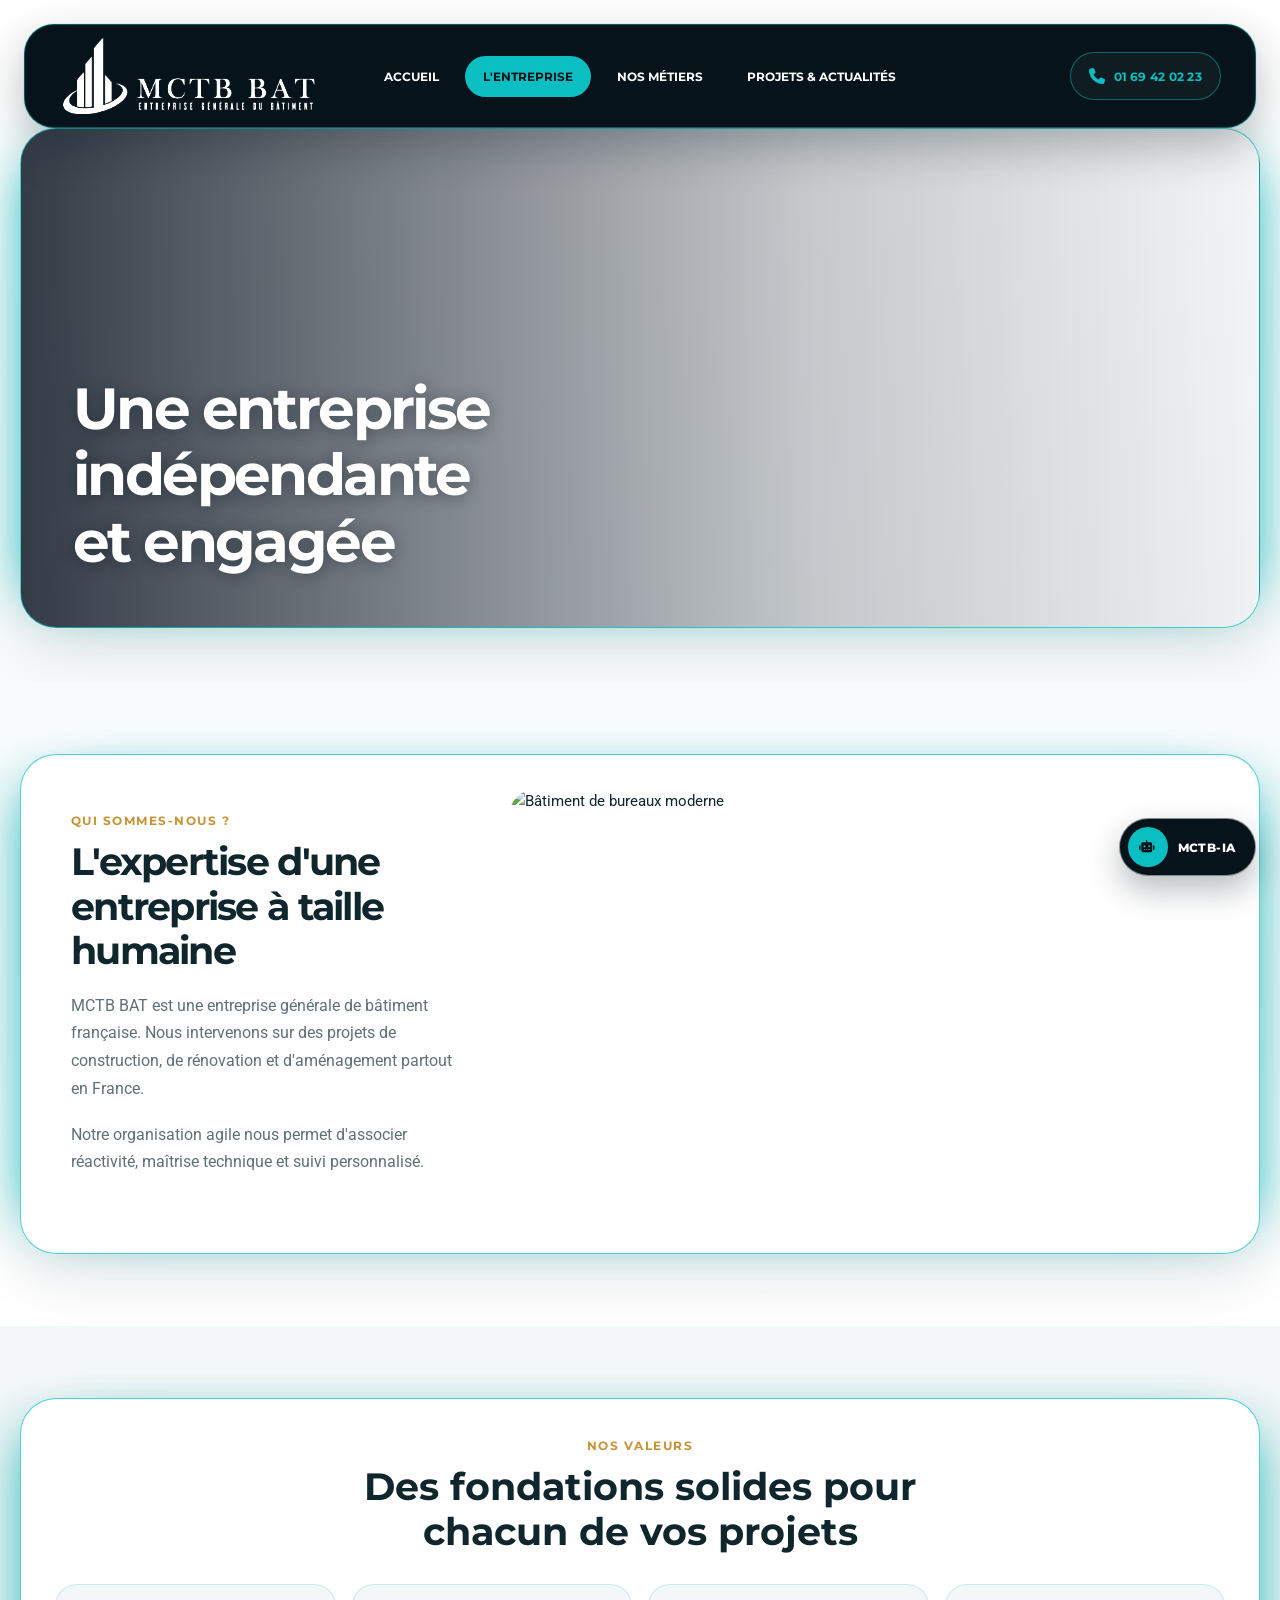
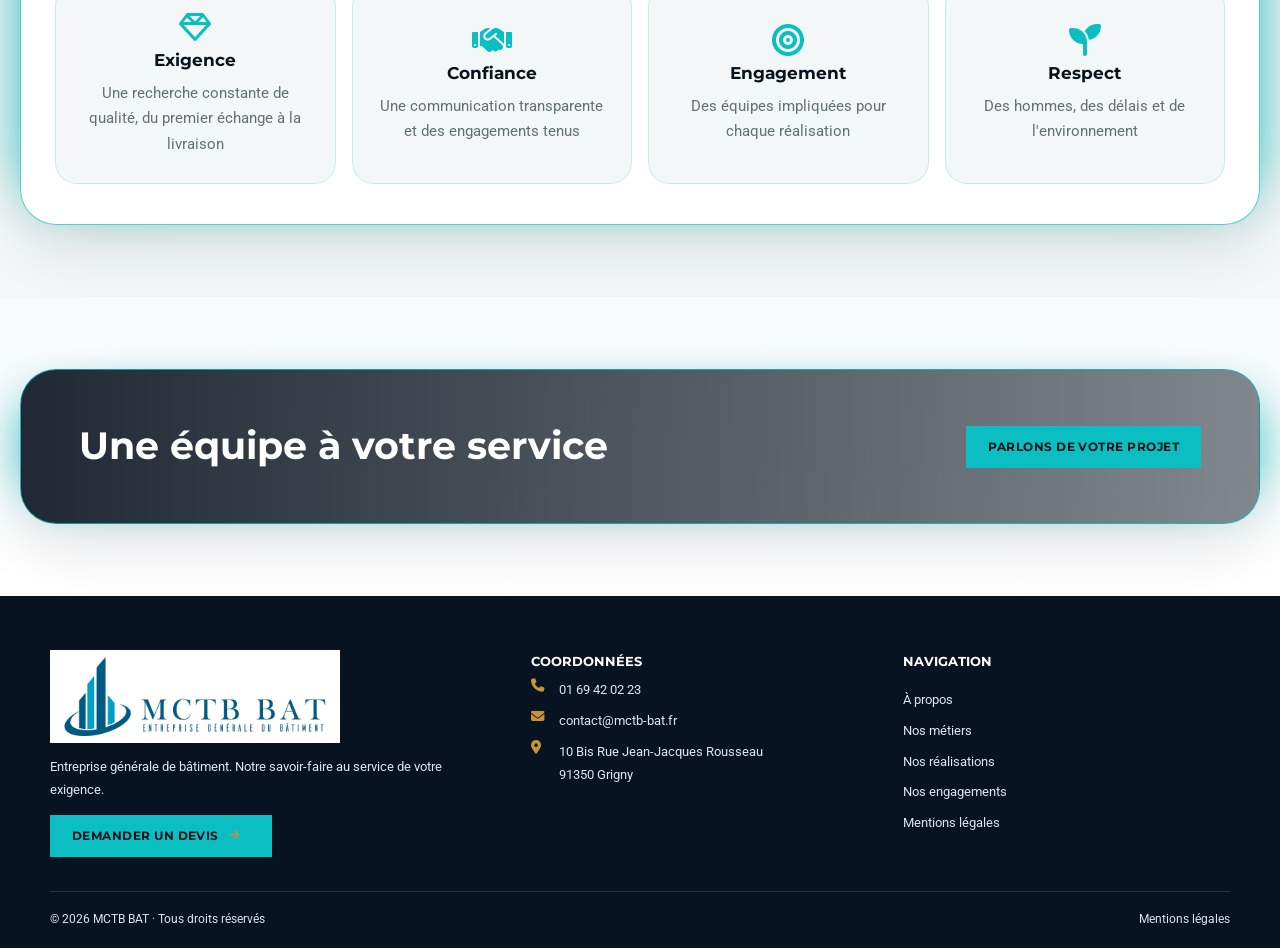
==== commit 9c346da6: "content: update company page" ====
--- a/a-propos.html
+++ b/a-propos.html
@@ -1,20 +1,22 @@
 <!doctype html>
 <html lang="fr">
+
 <head>
   <meta charset="utf-8">
   <meta name="viewport" content="width=device-width,initial-scale=1">
   <title>À propos | MCTB BAT</title>
-  <link href="https://fonts.googleapis.com/css2?family=Montserrat:wght@500;600;700;800&family=Roboto:wght@400;500;700&display=swap" rel="stylesheet">
+  <link
+    href="https://fonts.googleapis.com/css2?family=Montserrat:wght@500;600;700;800&family=Roboto:wght@400;500;700&display=swap"
+    rel="stylesheet">
   <link rel="stylesheet" href="https://cdnjs.cloudflare.com/ajax/libs/font-awesome/6.5.2/css/all.min.css">
   <link rel="stylesheet" href="assets/css/style.css?v=header-ai-palette-v3">
 </head>
+
 <body data-page="a-propos.html">
   <div data-header></div>
   <main>
     <section class="page-hero company-hero">
       <div class="container">
-        <p class="breadcrumb"><a href="index.html">Accueil</a> / À propos</p>
-        <span class="eyebrow">MCTB BAT depuis 2015</span>
         <h1>Une entreprise indépendante<br>et engagée</h1>
       </div>
     </section>
@@ -24,11 +26,13 @@
         <div class="company-story-copy">
           <span class="eyebrow">Qui sommes-nous ?</span>
           <h2>L'expertise d'une entreprise à taille humaine</h2>
-          <p>MCTB BAT est une entreprise générale de bâtiment française. Nous intervenons sur des projets de construction, de rénovation et d'aménagement partout en France.</p>
+          <p>MCTB BAT est une entreprise générale de bâtiment française. Nous intervenons sur des projets de
+            construction, de rénovation et d'aménagement partout en France.</p>
           <p>Notre organisation agile nous permet d'associer réactivité, maîtrise technique et suivi personnalisé.</p>
         </div>
         <div class="photo-frame">
-          <img src="https://images.unsplash.com/photo-1486406146926-c627a92ad1ab?auto=format&fit=crop&w=1800&q=90" alt="Bâtiment de bureaux moderne">
+          <img src="https://images.unsplash.com/photo-1486406146926-c627a92ad1ab?auto=format&fit=crop&w=1800&q=90"
+            alt="Bâtiment de bureaux moderne">
         </div>
       </div>
     </section>
@@ -43,22 +47,22 @@
           <article class="value">
             <i class="fa-regular fa-gem"></i>
             <h3>Exigence</h3>
-            <p>Une recherche constante de qualité, du premier échange à la livraison.</p>
+            <p>Une recherche constante de qualité, du premier échange à la livraison</p>
           </article>
           <article class="value">
             <i class="fa-solid fa-handshake"></i>
             <h3>Confiance</h3>
-            <p>Une communication transparente et des engagements tenus.</p>
+            <p>Une communication transparente et des engagements tenus</p>
           </article>
           <article class="value">
             <i class="fa-solid fa-bullseye"></i>
             <h3>Engagement</h3>
-            <p>Des équipes impliquées pour chaque réalisation.</p>
+            <p>Des équipes impliquées pour chaque réalisation</p>
           </article>
           <article class="value">
             <i class="fa-solid fa-seedling"></i>
             <h3>Respect</h3>
-            <p>Des hommes, des délais et de l'environnement.</p>
+            <p>Des hommes, des délais et de l'environnement</p>
           </article>
         </div>
       </div>
@@ -74,4 +78,5 @@
   <div data-footer></div>
   <script src="assets/js/app.js?v=header-ai-palette-v3"></script>
 </body>
+
 </html>
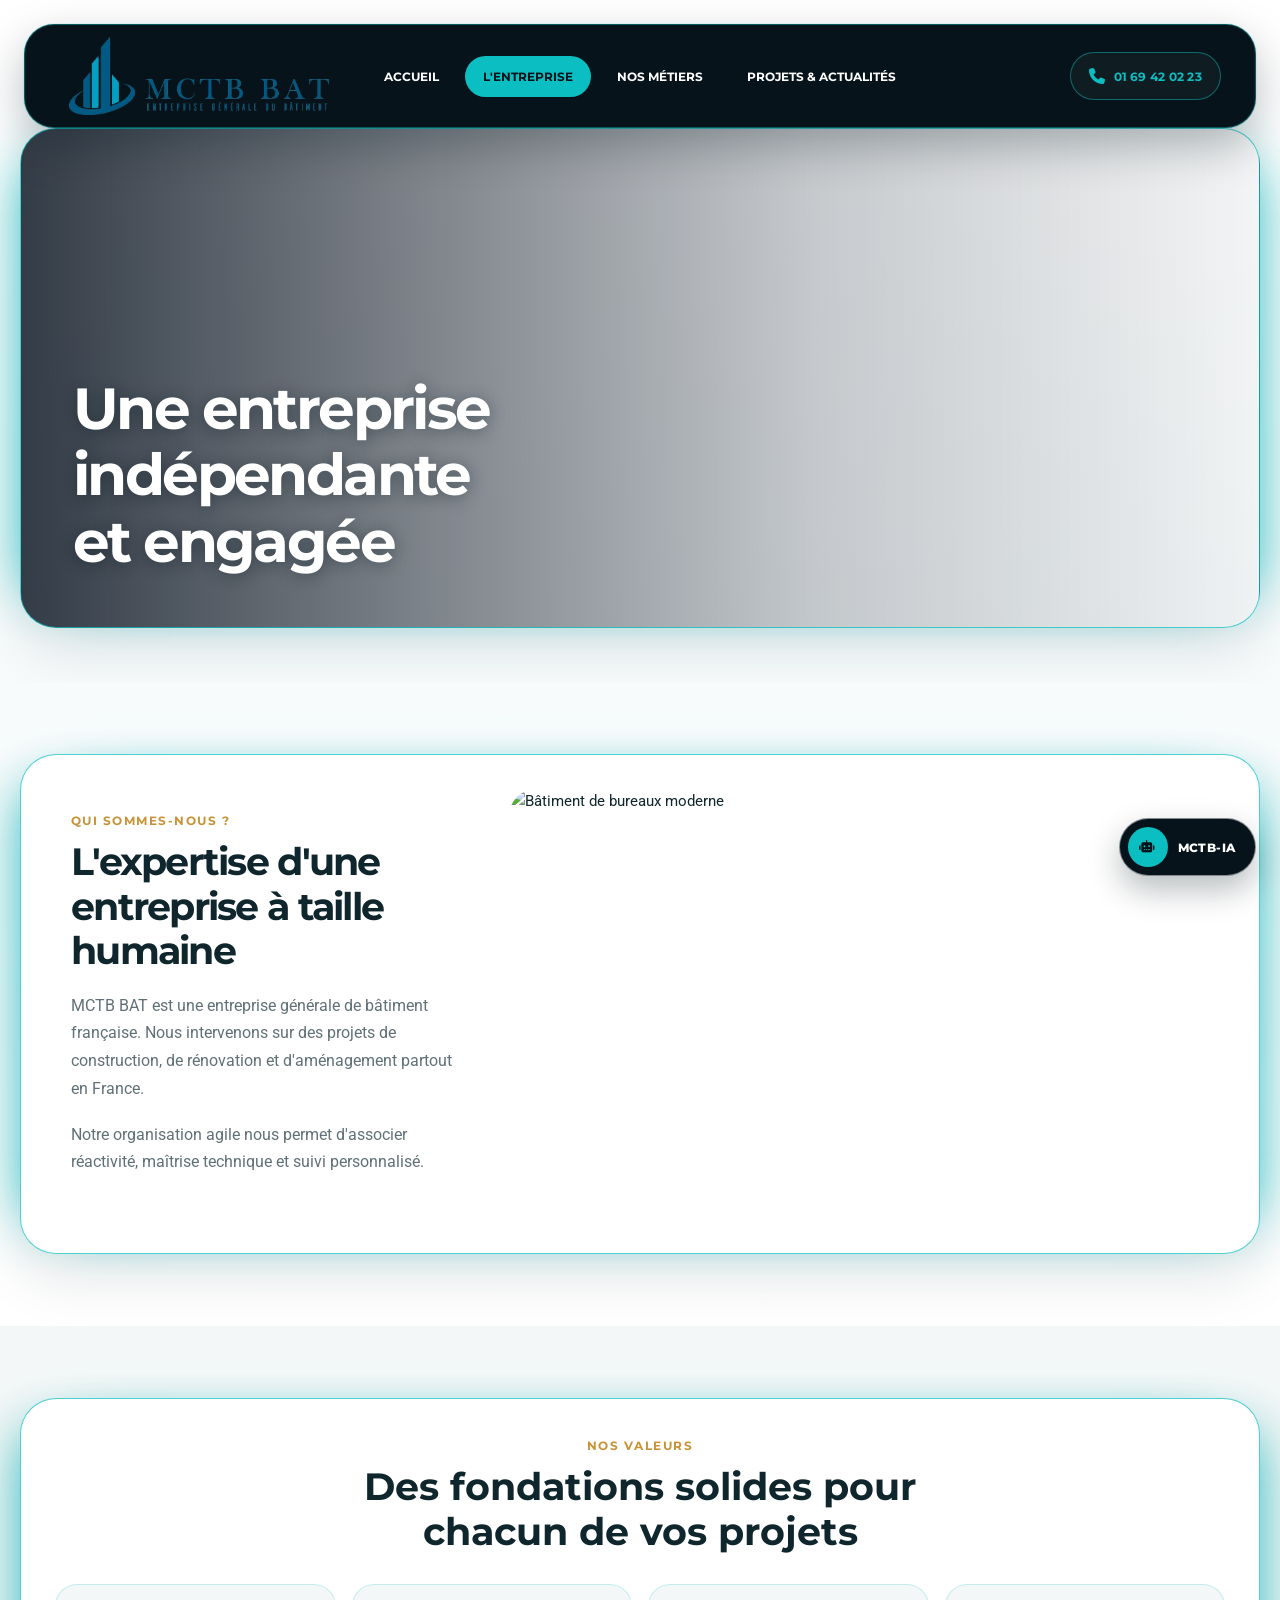
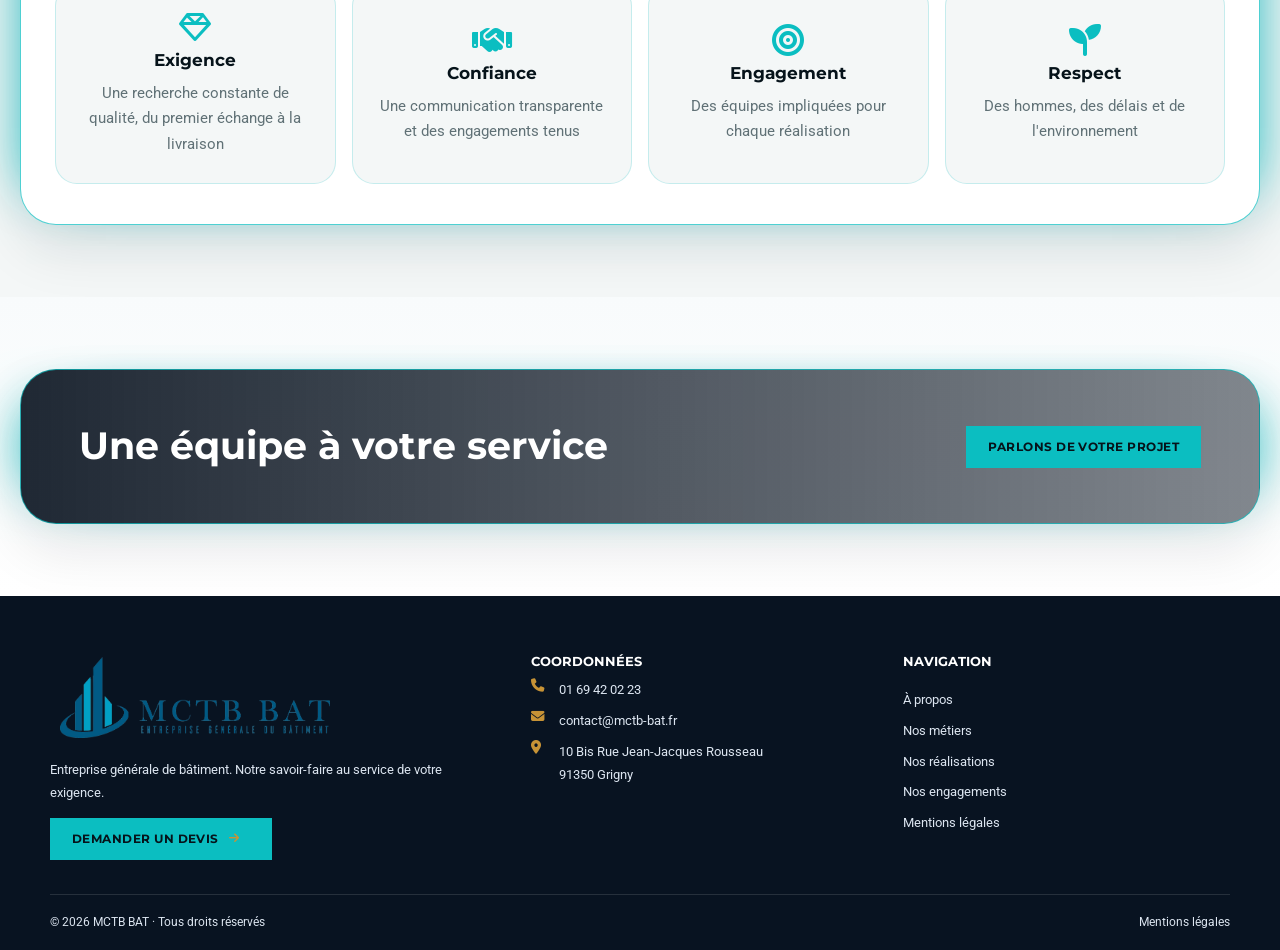
==== commit 9f5ca190: "feat: refine mobile homepage and official branding" ====
--- a/a-propos.html
+++ b/a-propos.html
@@ -9,7 +9,7 @@
     href="https://fonts.googleapis.com/css2?family=Montserrat:wght@500;600;700;800&family=Roboto:wght@400;500;700&display=swap"
     rel="stylesheet">
   <link rel="stylesheet" href="https://cdnjs.cloudflare.com/ajax/libs/font-awesome/6.5.2/css/all.min.css">
-  <link rel="stylesheet" href="assets/css/style.css?v=header-ai-palette-v3">
+  <link rel="stylesheet" href="assets/css/style.css?v=logo-couleurs-v8">
 </head>
 
 <body data-page="a-propos.html">
@@ -76,7 +76,7 @@
     </section>
   </main>
   <div data-footer></div>
-  <script src="assets/js/app.js?v=header-ai-palette-v3"></script>
+  <script src="assets/js/app.js?v=logo-officiel-v5"></script>
 </body>
 
 </html>
--- a/assets/css/style.css
+++ b/assets/css/style.css
@@ -977,3 +977,218 @@
   body[data-page="index.html"] .stats .stat strong{font-size:.72rem}
   body[data-page="index.html"] .stats .stat span{margin-top:5px;font-size:.63rem}
 }
+
+/* Logo officiel MCTB BAT extrait du document source */
+.site-header .brand{
+  padding:7px 10px;
+  border:1px solid rgba(255,255,255,.72);
+  border-radius:18px;
+  background:rgba(255,255,255,.98);
+  box-shadow:0 8px 22px rgba(0,0,0,.12);
+}
+.site-header .brand-logo{
+  filter:none;
+  mix-blend-mode:normal;
+}
+.site-footer .brand-logo{
+  filter:none;
+  mix-blend-mode:normal;
+}
+
+@media(max-width:680px){
+  .site-header .brand{padding:5px 7px;border-radius:14px}
+  .site-footer .brand{
+    width:min(340px,100%);
+    padding:7px 9px;
+    border:1px solid rgba(255,255,255,.62);
+    border-radius:16px;
+    background:rgba(255,255,255,.94);
+    box-shadow:0 10px 24px rgba(0,0,0,.18);
+  }
+  .site-footer .brand-logo{width:100%}
+}
+
+@media(max-width:360px){
+  .site-header .brand-logo{width:min(138px,calc(100vw - 160px))}
+  .site-header .header-phone{width:40px;flex:0 0 40px;padding:0;font-size:0}
+  .site-header .header-phone i{margin:0;font-size:.9rem}
+}
+
+/* Accueil mobile : header, hero et chiffres cles dans un seul ecran */
+@media(min-width:360px) and (max-width:430px){
+  body[data-page="index.html"]{
+    --mobile-stats-height:clamp(96px,12.5dvh,108px);
+    --mobile-edge-gap:8px;
+  }
+
+  body[data-page="index.html"] .home-first-screen{
+    position:relative;
+    height:100dvh;
+    min-height:100dvh;
+    overflow:hidden;
+    isolation:isolate;
+    background:#07111e;
+  }
+
+  body[data-page="index.html"] .site-header{
+    top:max(6px,env(safe-area-inset-top));
+    right:6px;
+    left:6px;
+    height:62px;
+    border-radius:20px;
+  }
+  body[data-page="index.html"] .site-header .nav-wrap{padding:0 7px;gap:5px}
+  body[data-page="index.html"] .site-header .brand{padding:4px 6px;border-radius:12px}
+  body[data-page="index.html"] .site-header .brand-logo{width:clamp(122px,33vw,136px)}
+  body[data-page="index.html"] .site-header .header-phone{
+    display:inline-flex;
+    width:auto;
+    min-height:36px;
+    padding:6px 8px;
+    flex:0 1 auto;
+    font-size:clamp(.56rem,2.4vw,.62rem);
+  }
+  body[data-page="index.html"] .site-header .header-phone i{margin-right:4px;font-size:.76rem}
+  body[data-page="index.html"] .site-header .nav-toggle{
+    width:36px;
+    height:36px;
+    flex:0 0 36px;
+    font-size:1rem;
+  }
+  body[data-page="index.html"] .site-header .nav-links{top:calc(100% + 6px)}
+
+  body[data-page="index.html"] .home-first-screen .home-hero{
+    height:100%;
+    min-height:0;
+    padding:0;
+    align-items:stretch;
+    overflow:visible;
+  }
+  body[data-page="index.html"] .home-first-screen .home-hero .hero-content{
+    width:calc(100% - 28px);
+    height:100%;
+    padding:
+      calc(env(safe-area-inset-top) + 74px)
+      0
+      calc(env(safe-area-inset-bottom) + var(--mobile-stats-height) + 22px);
+    justify-content:center;
+  }
+  body[data-page="index.html"] .home-first-screen .home-hero h1{
+    max-width:100%;
+    font-size:clamp(2.35rem,10.5vw,2.9rem);
+    line-height:1;
+    letter-spacing:-.045em;
+  }
+  body[data-page="index.html"] .home-first-screen .home-hero p{
+    max-width:100%;
+    margin-top:10px;
+    font-size:clamp(.82rem,3.5vw,.94rem);
+    line-height:1.35;
+  }
+  body[data-page="index.html"] .home-first-screen .home-hero .hero-actions{
+    width:100%;
+    margin-top:14px;
+    gap:8px;
+    flex-wrap:nowrap;
+  }
+  body[data-page="index.html"] .home-first-screen .home-hero .hero-actions .btn{
+    width:auto;
+    min-width:0;
+    min-height:44px;
+    padding:8px 7px;
+    flex:1 1 0;
+    font-size:clamp(.6rem,2.45vw,.66rem);
+    line-height:1.2;
+    text-align:center;
+  }
+
+  body[data-page="index.html"] .home-first-screen .stats,
+  body[data-page="index.html"] .home-first-screen .hero+.stats{
+    position:absolute;
+    z-index:4;
+    right:0;
+    bottom:calc(env(safe-area-inset-bottom) + var(--mobile-edge-gap));
+    left:0;
+    height:var(--mobile-stats-height);
+    margin:0;
+    padding:0;
+  }
+  body[data-page="index.html"] .home-first-screen .stats .stats-grid{
+    width:calc(100% - 16px);
+    height:100%;
+    grid-template-columns:repeat(3,minmax(0,1fr));
+    grid-auto-rows:1fr;
+    border-radius:17px;
+  }
+  body[data-page="index.html"] .home-first-screen .stats .stat{
+    min-width:0;
+    min-height:0;
+    height:100%;
+    padding:6px 2px;
+    gap:4px;
+    flex-direction:column;
+    align-items:center;
+    justify-content:center;
+    border-top:0;
+    border-left:1px solid var(--line);
+    text-align:center;
+  }
+  body[data-page="index.html"] .home-first-screen .stats .stat:first-child{border-left:0}
+  body[data-page="index.html"] .home-first-screen .stats .stat i{
+    width:auto;
+    flex:0 0 auto;
+    font-size:clamp(1.4rem,6.4vw,1.65rem);
+    line-height:1;
+  }
+  body[data-page="index.html"] .home-first-screen .stats .stat>div{width:100%;min-width:0}
+  body[data-page="index.html"] .home-first-screen .stats .stat strong{
+    margin:0;
+    font-size:clamp(.64rem,2.85vw,.75rem);
+    line-height:1.15;
+    white-space:nowrap;
+  }
+  body[data-page="index.html"] .home-first-screen .stats .stat span{
+    margin-top:3px;
+    font-size:clamp(.58rem,2.45vw,.65rem);
+    line-height:1.15;
+    white-space:nowrap;
+  }
+
+  body[data-page="index.html"] .mctb-ai{
+    right:8px;
+    bottom:calc(env(safe-area-inset-bottom) + var(--mobile-edge-gap) + var(--mobile-stats-height) + 6px);
+  }
+  body[data-page="index.html"] .mctb-ai-launcher{
+    min-height:42px;
+    padding:5px 11px 5px 5px;
+    gap:7px;
+    font-size:.66rem;
+  }
+  body[data-page="index.html"] .mctb-ai-launcher-icon{width:32px;height:32px}
+  body[data-page="index.html"] .mctb-ai-panel{
+    bottom:50px;
+    width:calc(100vw - 16px);
+    max-height:calc(100dvh - env(safe-area-inset-top) - env(safe-area-inset-bottom) - 180px);
+  }
+}
+
+/* Logo transparent sans capsule visible */
+.site-header .brand,
+.site-footer .brand{
+  border:0;
+  background:transparent;
+  box-shadow:none;
+}
+.site-header .brand-logo,
+.site-footer .brand-logo{
+  filter:none;
+  mix-blend-mode:normal;
+}
+
+@media(max-width:680px){
+  .site-footer .brand{
+    padding:0;
+    background:transparent;
+    box-shadow:none;
+  }
+}
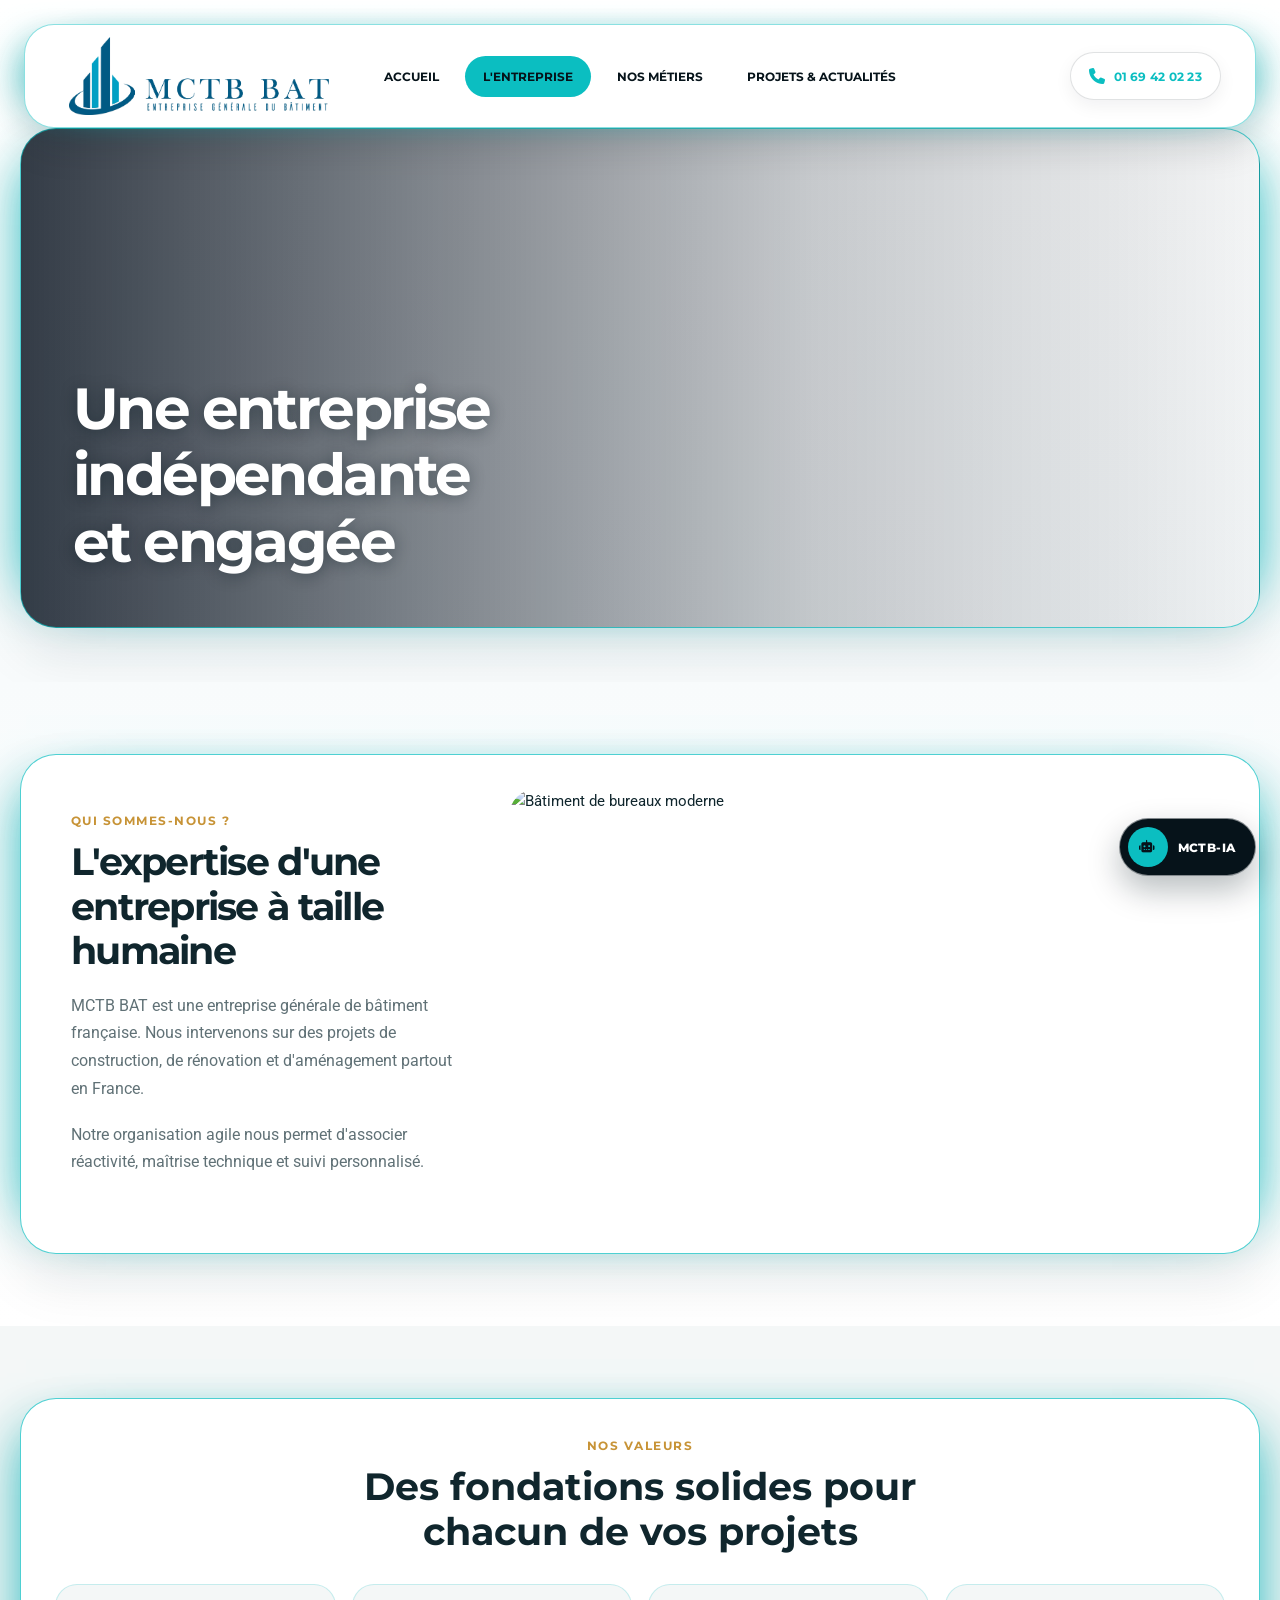
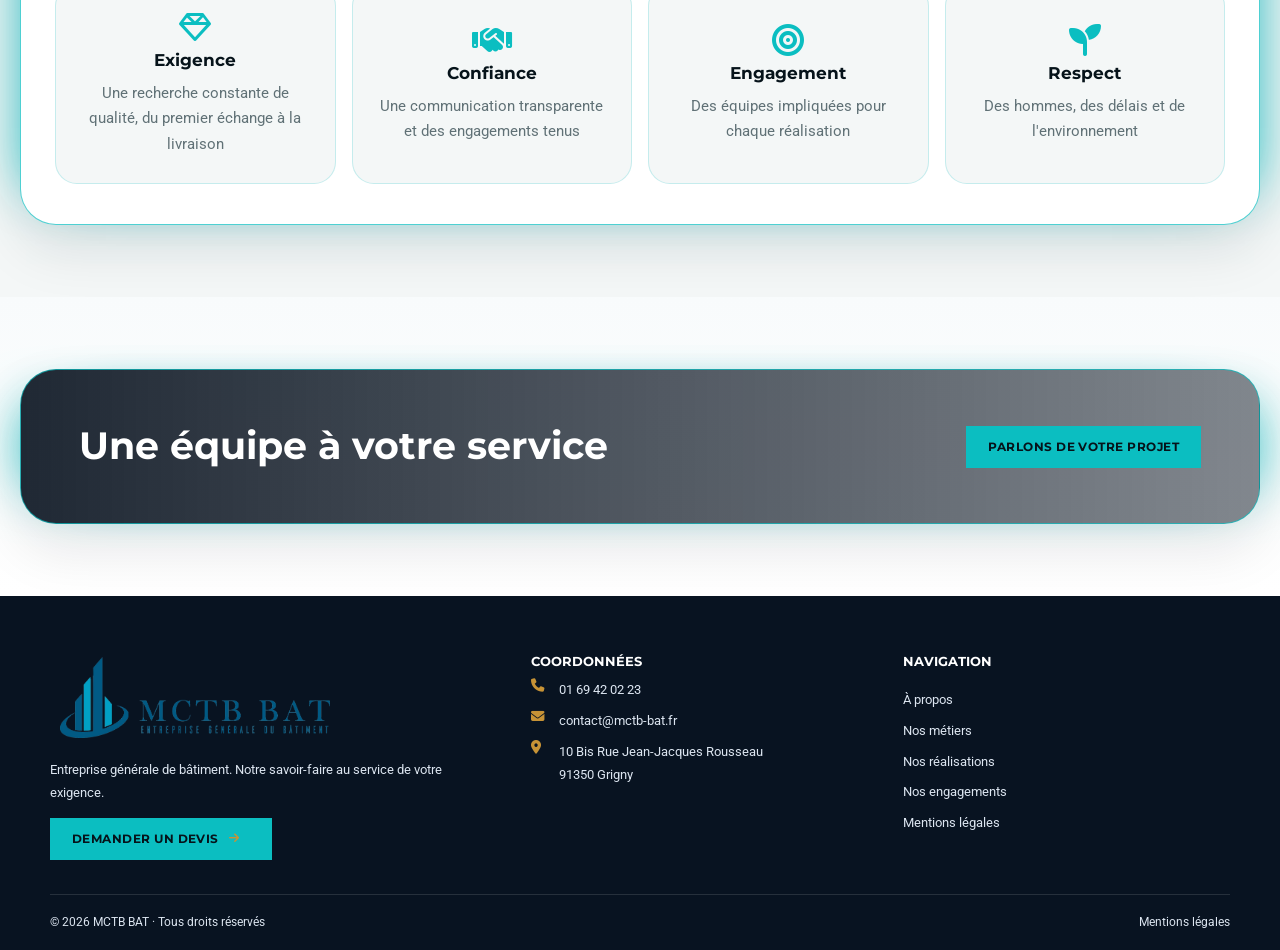
==== commit c1e46017: "Remplace le carrousel du hero par une video et passe le header en blanc Accueil : les trois images q" ====
--- a/a-propos.html
+++ b/a-propos.html
@@ -9,7 +9,7 @@
     href="https://fonts.googleapis.com/css2?family=Montserrat:wght@500;600;700;800&family=Roboto:wght@400;500;700&display=swap"
     rel="stylesheet">
   <link rel="stylesheet" href="https://cdnjs.cloudflare.com/ajax/libs/font-awesome/6.5.2/css/all.min.css">
-  <link rel="stylesheet" href="assets/css/style.css?v=logo-couleurs-v8">
+  <link rel="stylesheet" href="assets/css/style.css?v=header-white-video-v10">
 </head>
 
 <body data-page="a-propos.html">
--- a/assets/css/style.css
+++ b/assets/css/style.css
@@ -1192,3 +1192,50 @@
     box-shadow:none;
   }
 }
+
+/* Accueil : video de construction et renovation dans le hero */
+body[data-page="index.html"] .home-hero .hero-video{
+  position:absolute;
+  z-index:0;
+  inset:0;
+  width:100%;
+  height:100%;
+  object-fit:cover;
+  object-position:center;
+}
+
+@media(max-width:680px){
+  body[data-page="index.html"] .home-hero .hero-video{object-position:52% center}
+}
+
+/* Header blanc avec halo lumineux aux extremites arrondies */
+.site-header{
+  border-color:rgba(11,190,193,.48);
+  background:#fff;
+  box-shadow:
+    -24px 0 42px -27px rgba(11,190,193,.95),
+    24px 0 42px -27px rgba(11,190,193,.95),
+    0 16px 38px rgba(3,22,29,.16);
+}
+.site-header .brand{background:transparent}
+.site-header .brand-logo{filter:none;mix-blend-mode:normal}
+.site-header .nav-links a{color:var(--navy)}
+.site-header .nav-links a:hover{background:#edf8f8;color:var(--navy)}
+.site-header .nav-links a.active{background:var(--blue);color:var(--navy)}
+.site-header .header-phone{
+  border-color:rgba(6,19,26,.12);
+  background:#fff;
+  color:var(--blue);
+  box-shadow:0 6px 18px rgba(3,22,29,.06);
+}
+.site-header .header-phone:hover{background:#edf8f8}
+.site-header .nav-toggle{background:var(--blue);color:var(--navy)}
+
+@media(max-width:1000px){
+  .site-header .nav-links{
+    border-color:rgba(11,190,193,.28);
+    background:#fff;
+    box-shadow:0 18px 35px rgba(3,22,29,.16);
+  }
+  .site-header .nav-links a{color:var(--navy)}
+}
